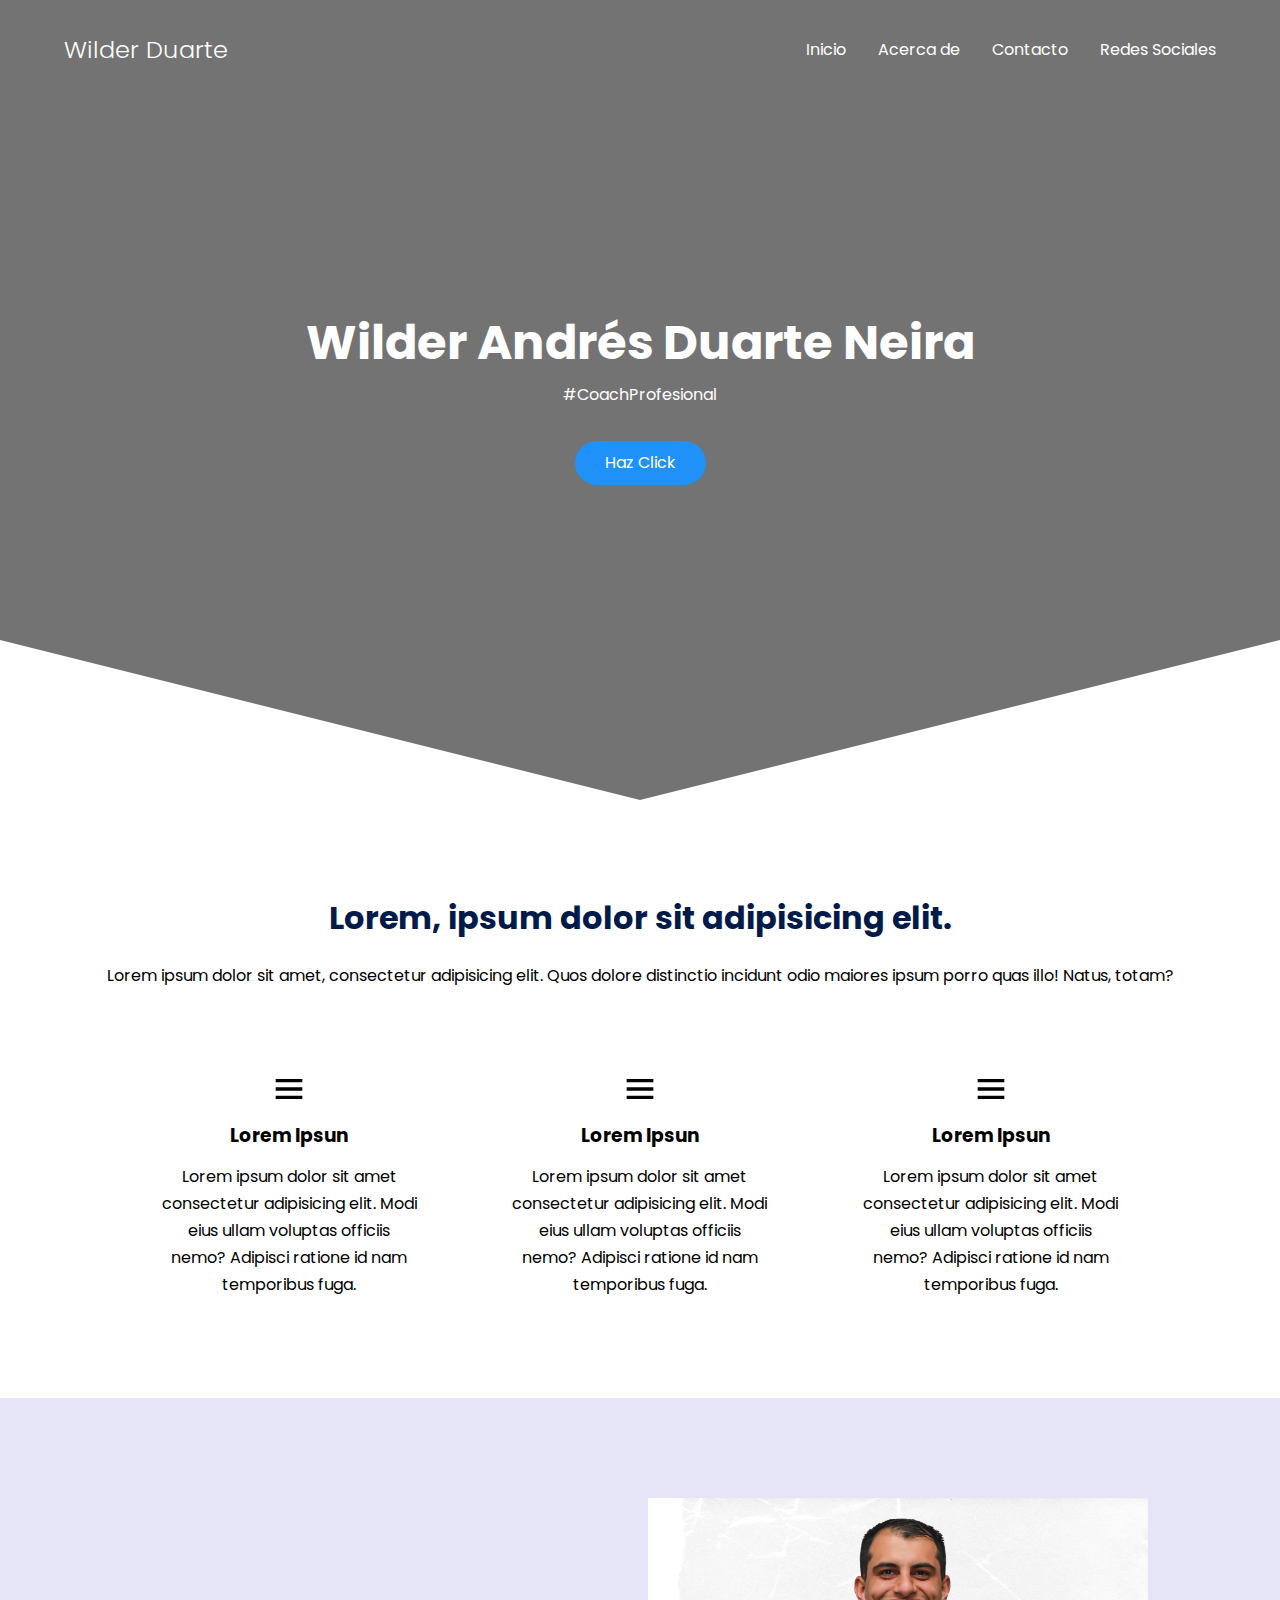
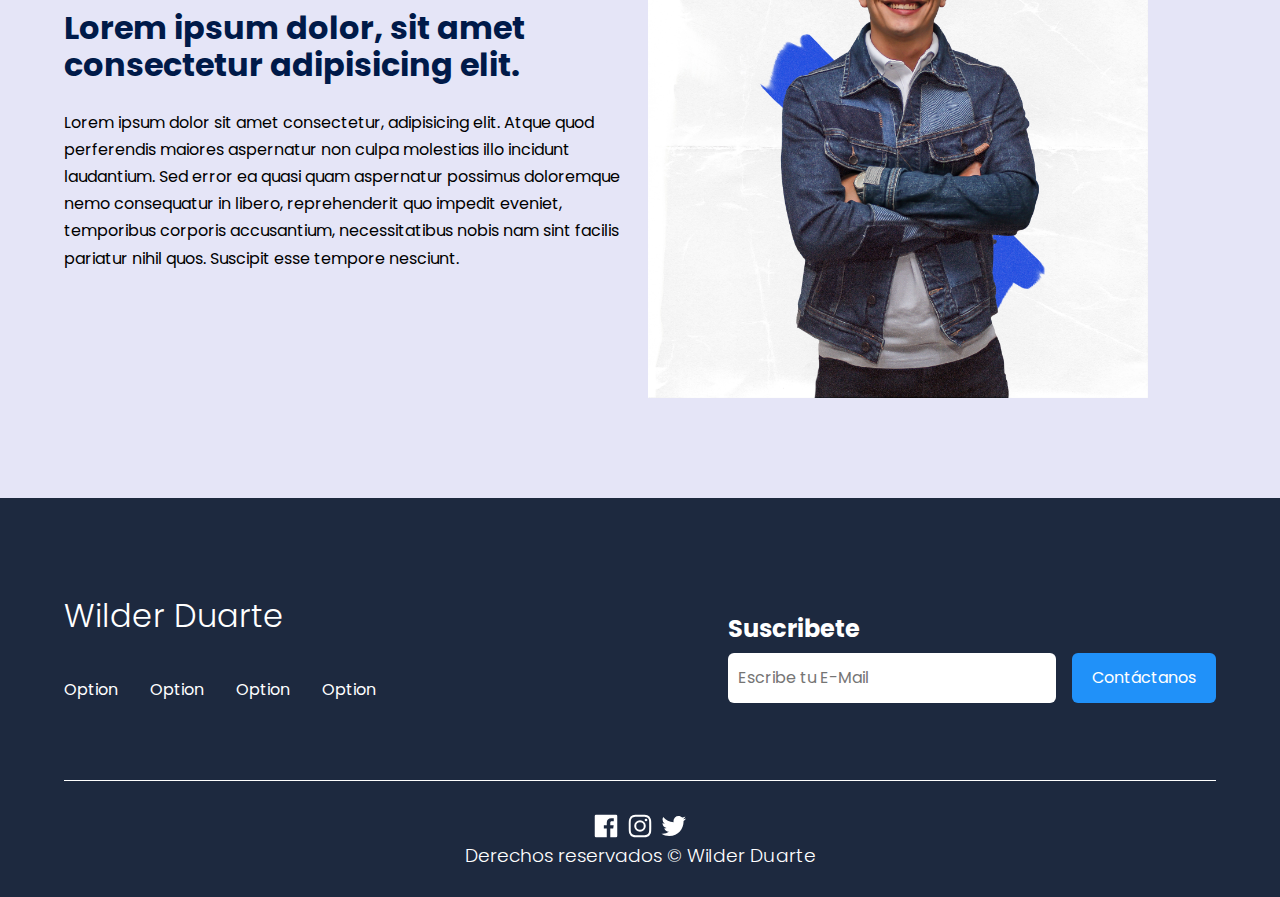
==== index.html @ 5aad7047 "cargando proyecto" ====
<!DOCTYPE html>
<html lang="en">
<head>
    <meta charset="UTF-8">
    <meta http-equiv="X-UA-Compatible" content="IE=edge">
    <meta name="viewport" content="width=device-width, initial-scale=1.0">
    <title>Wilder Duarte</title>
    <link rel="shortcut icon" href="icons/icon.png" type="image/x-icon">
    <link rel="stylesheet" href="css/normalize.css">
    <link rel="stylesheet" href="css/style.css">
</head>
<body>
    <!-- front page -->
    <header class="person">
        <nav class="nav container">
            <div class="nav_logo">
                <h2 class="nav_title">Wilder Duarte</h2>
            </div>
            <!-- ul.nav_link.nav_link_menu>(li.nav_items>a.nav_links{Texto})*4 -->
            <ul class="nav_link nav_link_menu">
                <li class="nav_items">
                    <a href="#" class="nav_links">Inicio</a>
                </li>
                <li class="nav_items">
                    <a href="#" class="nav_links">Acerca de</a>
                </li>
                <li class="nav_items">
                    <a href="#" class="nav_links">Contacto</a>
                </li>
                <li class="nav_items">
                    <a href="#" class="nav_links">Redes Sociales</a>
                </li>
                <img src="icons/exit.svg" alt="Icon Exit" class="nav_close">
            </ul>
            <div class="nav_menu">
                <img src="icons/menu.svg" alt="Icon Menu" class="nav_img">
            </div>
        </nav>
        <section class="person_container container">
            <h1 class="person_title">Wilder Andrés Duarte Neira</h1>
            <p class="person_paragraph">#CoachProfesional</p>
            <a href="#" class="btn">Haz Click</a>
        </section>
    </header>

    <!-- options -->
    <main>
        <section class="container about">
            <h2 class="subtitle">Lorem, ipsum dolor sit adipisicing elit.</h2>
            <p class="about_paragraph">Lorem ipsum dolor sit amet, consectetur adipisicing elit. Quos dolore distinctio incidunt odio maiores ipsum porro quas illo! Natus, totam?</p>

            <div class="about_main">
                <!-- (article.about_icons>img.about_icon+h3.about_title+p.about_paragraph)*3 -->
                <article class="about_icons">
                    <img src="icons/menu.svg" alt="Icon" class="about_icon">
                    <h3 class="about_title">Lorem Ipsun</h3>
                    <p class="about_paragraph">Lorem ipsum dolor sit amet consectetur adipisicing elit. Modi eius ullam voluptas officiis nemo? Adipisci ratione id nam temporibus fuga.</p>
                </article>
                <article class="about_icons">
                    <img src="icons/menu.svg" alt="Icon" class="about_icon">
                    <h3 class="about_title">Lorem Ipsun</h3>
                    <p class="about_paragraph">Lorem ipsum dolor sit amet consectetur adipisicing elit. Modi eius ullam voluptas officiis nemo? Adipisci ratione id nam temporibus fuga.</p>
                </article>
                <article class="about_icons">
                    <img src="icons/menu.svg" alt="Icon" class="about_icon">
                    <h3 class="about_title">Lorem Ipsun</h3>
                    <p class="about_paragraph">Lorem ipsum dolor sit amet consectetur adipisicing elit. Modi eius ullam voluptas officiis nemo? Adipisci ratione id nam temporibus fuga.</p>
                </article>
            </div>
        </section>
        
        <section class="options">
            <div class="options_container container">
                <div class="options_texts">
                    <h2 class="subtitle">Lorem ipsum dolor, sit amet consectetur adipisicing elit.</h2>
                    <p class="options_paragraph">Lorem ipsum dolor sit amet consectetur, adipisicing elit. Atque quod perferendis maiores aspernatur non culpa molestias illo incidunt laudantium. Sed error ea quasi quam aspernatur possimus doloremque nemo consequatur in libero, reprehenderit quo impedit eveniet, temporibus corporis accusantium, necessitatibus nobis nam sint facilis pariatur nihil quos. Suscipit esse tempore nesciunt.</p>
                </div>
                <figure class="options_picture">
                    <img src="images/Perfil.jpg" alt="Imagen Options" class="options_img">
                </figure>
            </div>
        </section>
    </main>

    <footer class="footer">
        <section class="footer_container container">
            <nav class="nav nav--footer">
                <h2 class="footer_title">Wilder Duarte</h2>
                <ul class="nav_link nav_link--footer">
                    <!-- (li.nav_items>a.nav_links{Option})*4 -->
                    <li class="nav_items">
                        <a href="#" class="nav_links">Option</a>
                    </li>
                    <li class="nav_items">
                        <a href="#" class="nav_links">Option</a>
                    </li>
                    <li class="nav_items">
                        <a href="#" class="nav_links">Option</a>
                    </li>
                    <li class="nav_items">
                        <a href="#" class="nav_links">Option</a>
                    </li>
                </ul>
            </nav>
            <form class="footer_form">
                <h2 class="footer_info">Suscribete</h2>
                <!-- .footer_inputs>input:email.footer_input+input:submit.footer_submit -->
                <div class="footer_inputs">
                    <input type="email" class="footer_input" placeholder="Escribe tu E-Mail">
                    <input type="submit" value="Contáctanos" class="footer_submit">
                </div>
            </form>
        </section>
        <section class="footer_copy container">
            <div class="footer_social">
                <a href="#" class="footer_icon"><img src="icons/facebook.svg" alt="Icon Facebook" class="footer_img"></a>
                <a href="#" class="footer_icon"><img src="icons/instagram.svg" alt="Icon Instagram" class="footer_img"></a>
                <a href="#" class="footer_icon"><img src="icons/twitter.svg" alt="Icon Twitter" class="footer_img"></a>
            </div>
            <h3 class="footer_copyright">Derechos reservados &copy; Wilder Duarte</h3>
        </section>
    </footer>

    <script src="js/slider.js"></script>
    <script src="js/questions.js"></script>
</body>
</html>
---- css/style.css ----
@import url('https://fonts.googleapis.com/css2?family=Poppins:wght@300;400;600;700&display=swap');

body{
    font-family: 'Poppins', sans-serif;
}

:root{
    --padding-container: 100px 0;
    --color-title: #001a49;
}

/* front page */

.container{
    width: 90%;
    max-width: 1200px;
    margin: 0 auto;
    overflow: hidden;
    padding: var(--padding-container);
}

.person{
    width: 100%;
    height: 100vh;
    min-height: 600px;
    max-height: 800px;
    position: relative;
    display: grid;
    grid-template-rows: 100px 1fr;
    color: #fff;
}

.person::before{
    content: "";
    position: absolute;
    top: 0;
    left: 0;
    width: 100%;
    height: 100%;
    background-image: linear-gradient(180deg, #0000008c 0%, #0000008c 100%), url('../images/wilderduarte_frontpage.jpg');
    background-size: cover;
    clip-path: polygon(100% 0, 100% 80%, 50% 100%, 0 80%, 0 0);
    z-index: -1;
}

/* nav */
.nav{
    --padding-container: 0;
    height: 100%;
    display: flex;
    align-items: center;
}

.nav_title{
    font-weight: 300;
}

.nav_link{
    margin-left: auto;
    padding: 0;
    display: grid;
    grid-auto-flow: column;
    grid-auto-columns: max-content;
    gap: 2em;
}

.nav_items{
    list-style: none;
}

.nav_links{
    color: #fff;
    text-decoration: none;
}

.nav_menu{
    margin-left: auto;
    cursor: pointer;
    display: none;
}

.nav_img{
    display: block;
    width: 30px;
}

.nav_close{
    display: var(--show, none);
}

/* person container */

.person_container{
    max-width: 800px;
    --padding-container: 0;
    display: grid;
    grid-auto-rows: max-content;
    align-content: center;
    gap: 1em;
    padding-bottom: 100px;
    text-align: center;
}

.person_title{
    font-size: 3rem;
}

.person_paragraph{
    margin-bottom: 20px;
}

.btn{
    display: inline-block;
    background-color: #2091f9;
    justify-self: center;
    color: #fff;
    text-decoration: none;
    padding: 13px 30px;
    border-radius: 32px;
}

/* about */

.about{
    text-align: center;
}

.subtitle{
    color: var(--color-title);
    font-size: 2rem;
    margin-bottom: 25px;
}

.about_paragraph{
    line-height: 1.7;
}

.about_main{
    padding-top: 80px;
    display: grid;
    width: 90%;
    margin: 0 auto;
    gap: 1em;
    overflow: hidden;
    grid-template-columns: repeat(auto-fit, minmax(260px, auto));
}

.about_icons{
    display: grid;
    gap: 1em;
    justify-items: center;
    width: 260px;
    overflow: hidden;
    margin: 0 auto;
}

.about_icon{
    width: 40px;
}

/* options */

.options{
    background-color: #e5e5f7;
    background-image: linear-gradient(#444cf7 0.5px, transparente 0.5px), radial-gradient(#444cf7 0.5px, #e5e5f7 0.5px);
    background-size: cover;
    background-position: 0 0, 10px 10px;
    overflow: hidden;
}

.options_container{
    display: grid;
    grid-template-columns: 1fr 1fr;
    gap: 1em;
    align-items: center;
}

.options_picture{
    max-width: 500px;
}

.options_paragraph{
    line-height: 1.7;
    margin-bottom: 15px;
}

.options_img{
    width: 100%;
    display: block;
}

/* footer */

.footer {
    background-color: #1d293f;
}

.footer_title{
    font-weight: 300;
    font-size: 2rem;
    margin-bottom: 30px;
}

.footer_title, .footer_info{
    color: #fff;
}

.footer_container{
    display: flex;
    justify-content: space-between;
    align-items: center;
    border-bottom: 1px solid #fff;
    padding-bottom: 60px;
}

.nav--footer{
    padding-bottom: 20px;
    display: grid;
    gap: 1em;
    grid-auto-flow: row;
    height: 100%;
}

.nav_link--footer{
    display: flex;
    margin: 0;
    margin-right: 20px;
    flex-wrap: wrap;    
}

.footer_inputs{
    margin-top: 10px;
    display: flex;
    overflow: hidden;
}

.footer_input{
    background-color: #fff;
    height: 50px;
    display: block;
    padding-left: 10px;
    border-radius: 6px;
    font-size: 1rem;
    outline: none;
    border: none;
    margin-right: 16px;
}

.footer_submit{
    margin-left: auto;
    display: inline-block;
    height: 50px;
    padding: 0 20px;
    background-color: #2091f9;
    border: none;
    font-size: 1rem;
    color: #fff;
    border-radius: 6px;
    cursor: pointer;
}

.footer_copy{
    --padding-container: 30px 0;
    text-align: center;
    color: #fff;
}

.footer_copyright{
    font-weight: 300;
}

.footer_icons{
    margin-bottom: 10px;
}

.footer_img{
    width: 30px;
}
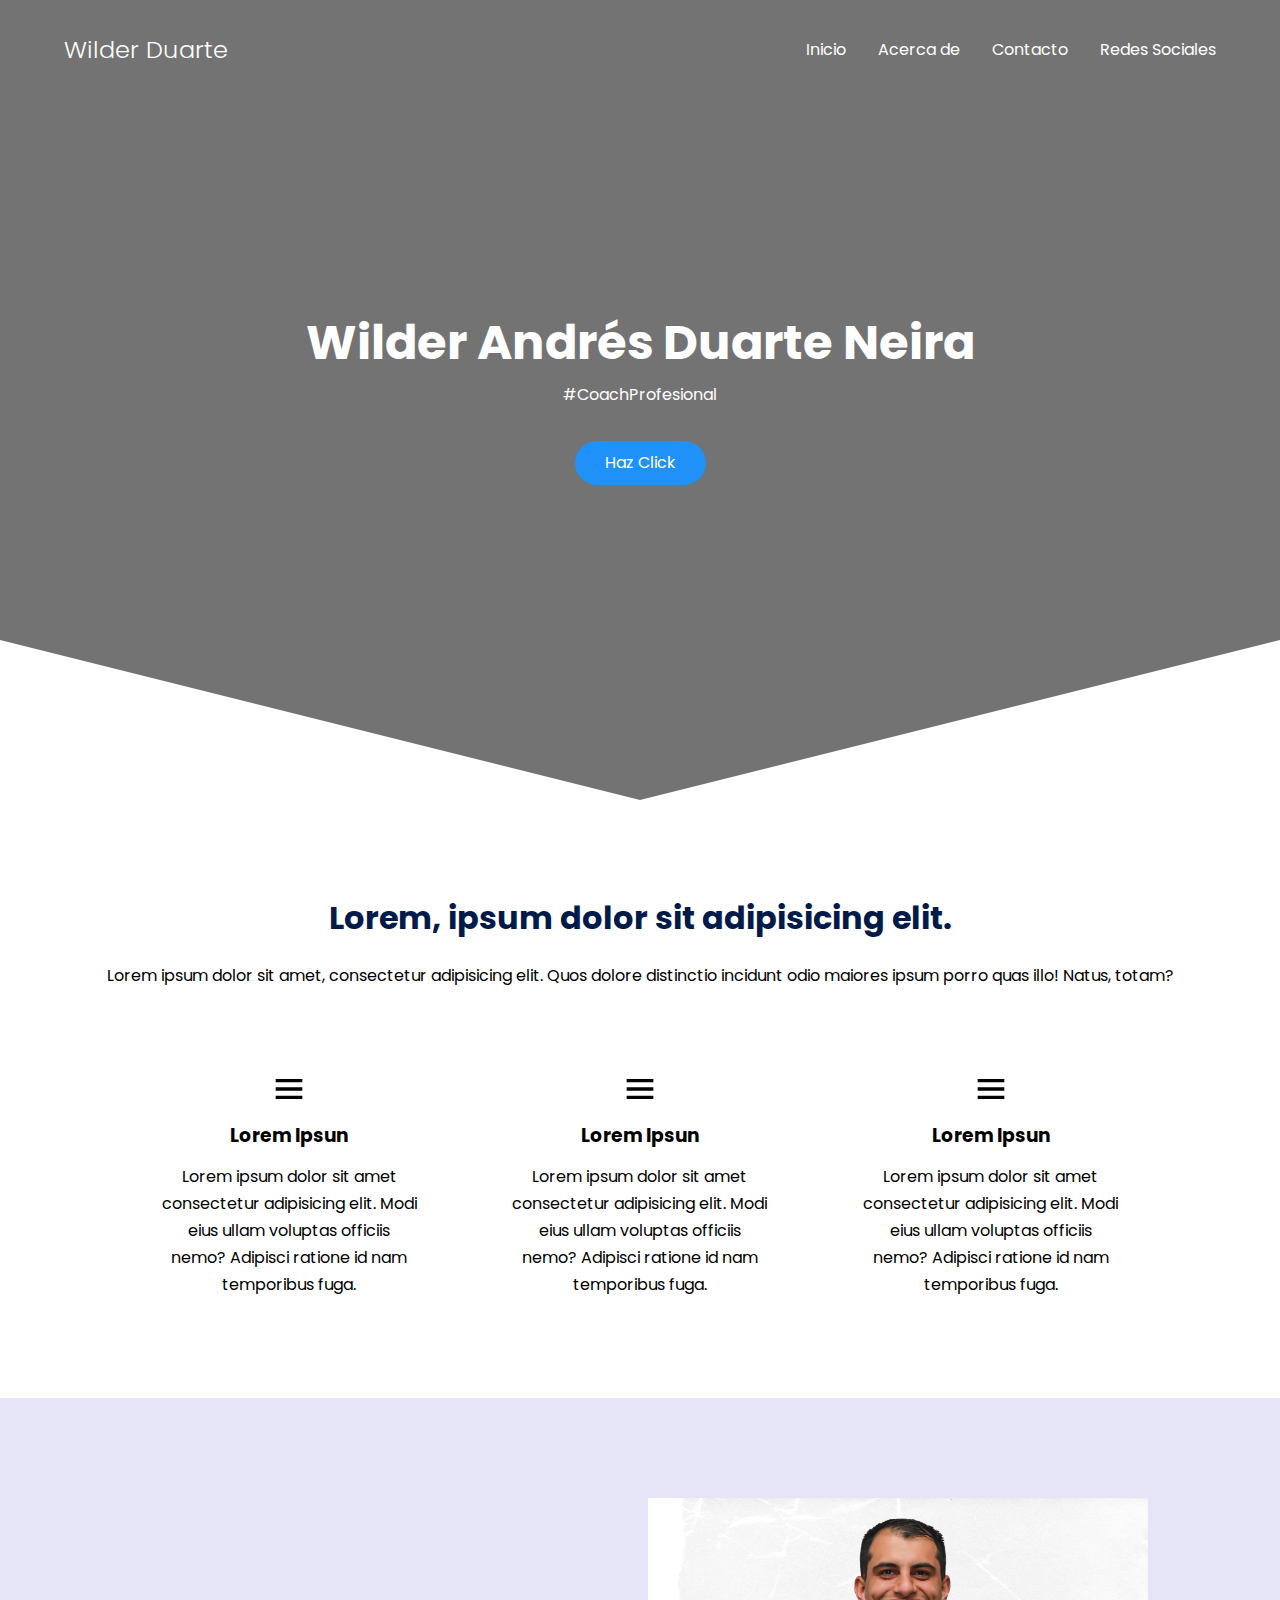
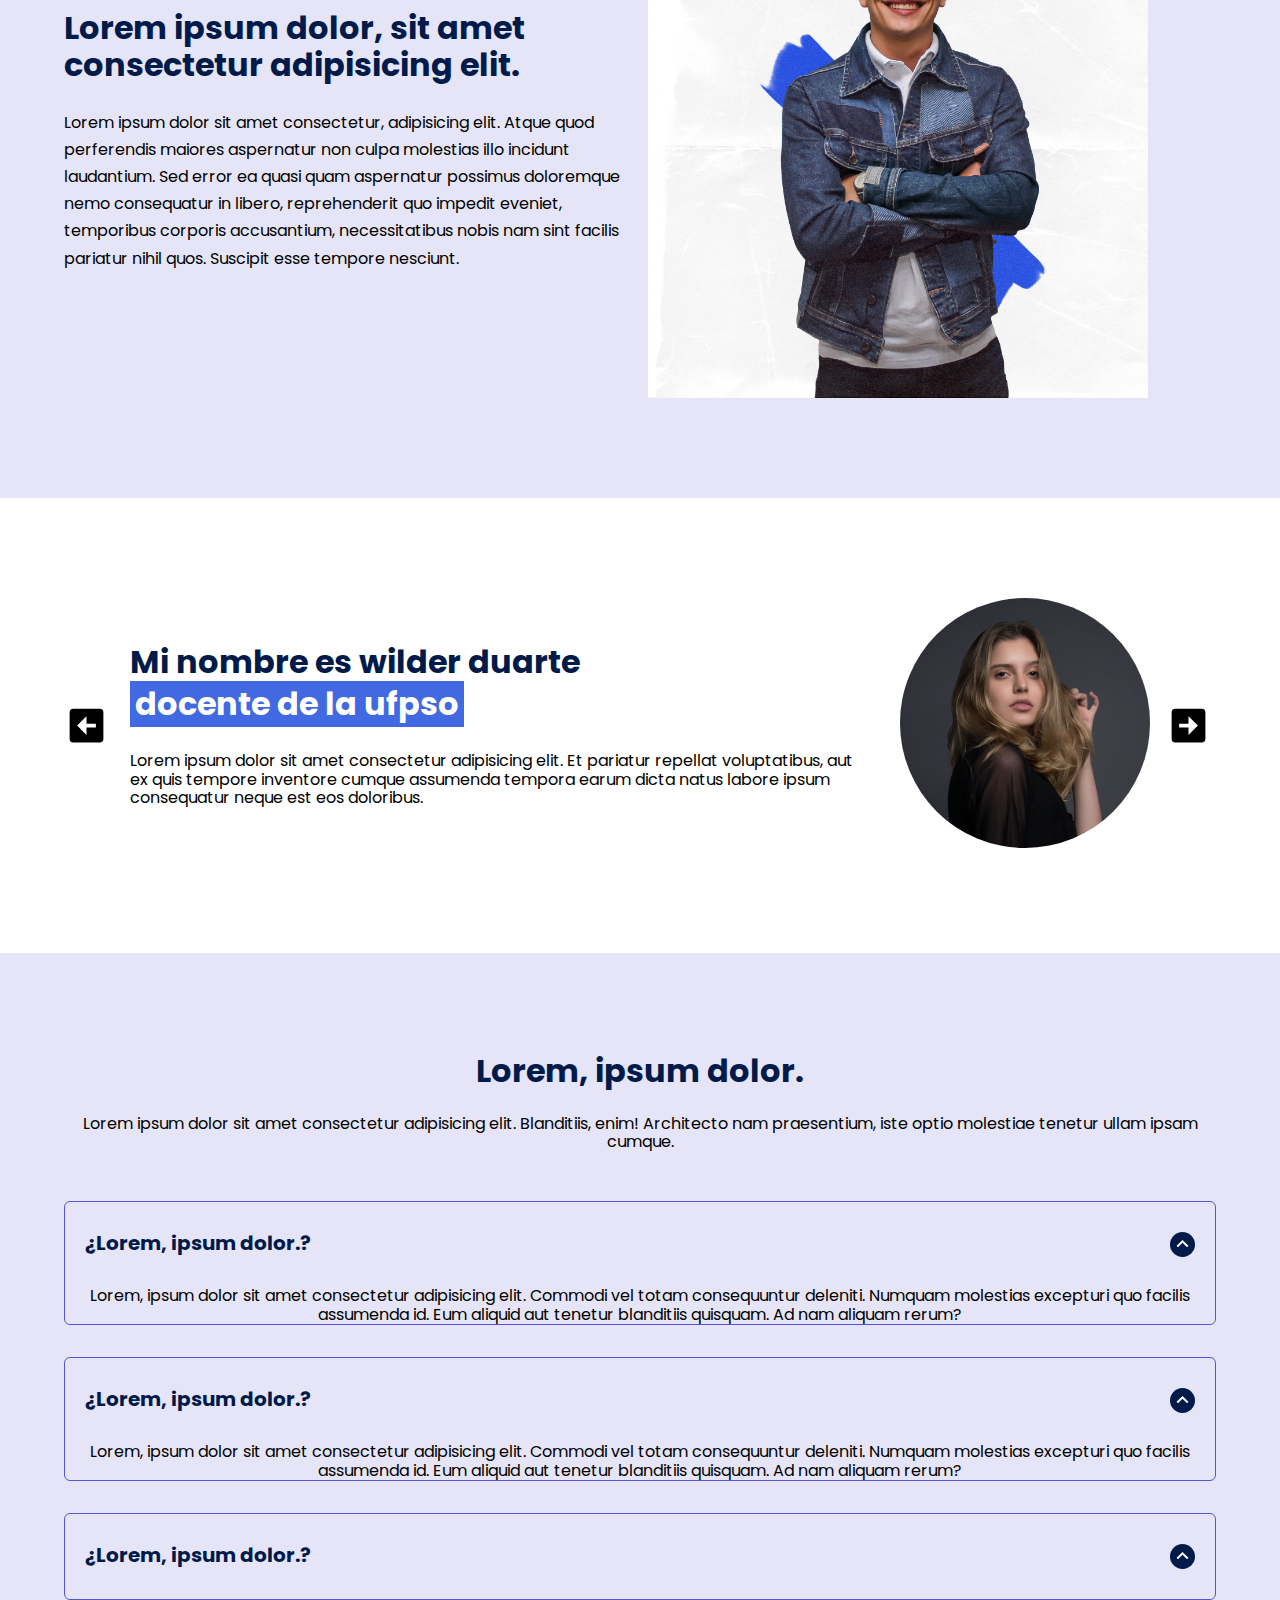
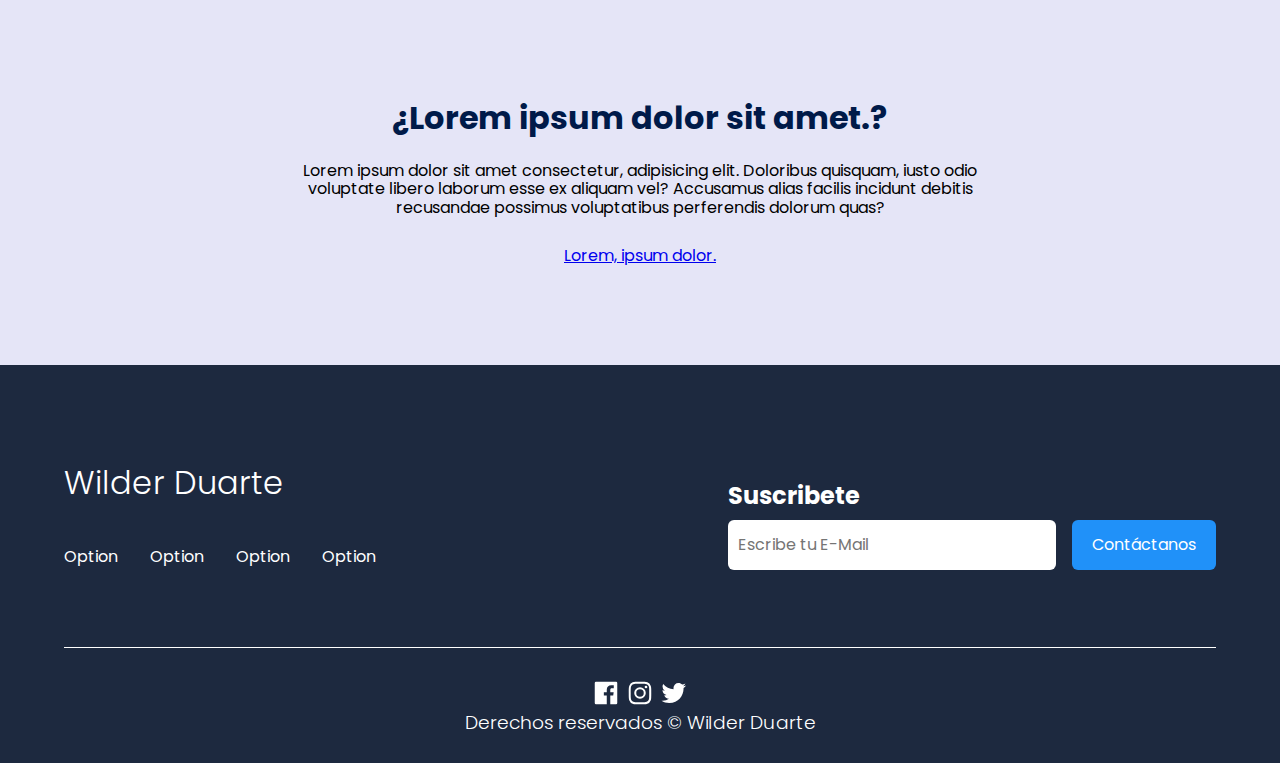
==== commit 91e683f8: "cargando poyecto" ====
--- a/index.html
+++ b/index.html
@@ -80,8 +80,122 @@
                 </figure>
             </div>
         </section>
+
+        <!-- slider -->
+      
+        <section class="testimony">
+            <div class="testimony_container container">
+                <img src="icons/leftarrow.svg" alt="" class="testimony_arrow" id="before">
+    
+                <section class= "testimony_body testimony_body--show" data-id="1">
+                    <div class="testimony_texts">
+                        <h2 class="subtitle">Mi nombre es wilder duarte
+                            <span class="testimony_course">docente de la ufpso</span>
+                    </h2>
+                        <p class="testimony_review">Lorem ipsum dolor sit amet consectetur adipisicing elit. Et pariatur repellat voluptatibus, aut ex quis tempore inventore cumque assumenda tempora earum dicta natus labore ipsum consequatur neque est eos doloribus.</p>
+                    </div>
+                    <figure class="testimony_picture">
+                        <img src="images/face1.jpg" alt="Foto usuario" class="testimony_img">
+                    </figure>
+                </section>
+    
+                <section class= "testimony_body" data-id="2">
+                    <div class="testimony_texts">
+                        <h2 class="subtitle">Mi nombre es wilder duarte
+                            <span class="testimony_course">docente de la ufpso</span>
+                    </h2>
+                        <p class="testimony_review">Lorem ipsum dolor sit amet consectetur adipisicing elit. Et pariatur repellat voluptatibus, aut ex quis tempore inventore cumque assumenda tempora earum dicta natus labore ipsum consequatur neque est eos doloribus.</p>
+                    </div>
+                    <figure class="testimony_picture">
+                        <img src="images/face2.jpg" alt="Foto usuario" class="testimony_img">
+                    </figure>
+                </section>
+    
+                <section class= "testimony_body" data-id="3">
+                    <div class="testimony_texts">
+                        <h2 class="subtitle">Mi nombre es wilder duarte
+                            <span class="testimony_course">docente de la ufpso</span>
+                    </h2>
+                        <p class="testimony_review">Lorem ipsum dolor sit amet consectetur adipisicing elit. Et pariatur repellat voluptatibus, aut ex quis tempore inventore cumque assumenda tempora earum dicta natus labore ipsum consequatur neque est eos doloribus.</p>
+                    </div>
+                    <figure class="testimony_picture">
+                        <img src="images/face3.jpg" alt="Foto usuario" class="testimony_img">
+                    </figure>
+                </section>
+    
+                <section class= "testimony_body" data-id="4">
+                    <div class="testimony_texts">
+                        <h2 class="subtitle">Mi nombre es wilder duarte
+                            <span class="testimony_course">docente de la ufpso</span>
+                    </h2>
+                        <p class="testimony_review">Lorem ipsum dolor sit amet consectetur adipisicing elit. Et pariatur repellat voluptatibus, aut ex quis tempore inventore cumque assumenda tempora earum dicta natus labore ipsum consequatur neque est eos doloribus.</p>
+                    </div>
+                    <figure class="testimony_picture">
+                        <img src="images/face4.jpg" alt="Foto usuario" class="testimony_img">
+                    </figure>
+                </section>
+                <img src="icons/rightarrow.svg" alt="" class="testimony_arrow" id="next">
+            </div>
+        </section>
+        <!-- question -->
+        <section class="questions">
+            <div class="container">
+                <h2 class="subtitle">Lorem, ipsum dolor.</h2>
+                <p class="question_paragraph">Lorem ipsum dolor sit amet consectetur adipisicing elit. Blanditiis, enim! Architecto nam praesentium, iste optio molestiae tenetur ullam ipsam cumque.</p>
+
+                <section class="questions_container">
+                    <article class="questions_padding">
+                        <div class="questions_answer">
+                            <h3 class="questions_title">¿Lorem, ipsum dolor.?
+                                <span class="questions_arrow">
+                                    <img src="icons/arrow.svg" alt="" class="questions_img">
+                                </span>
+
+                            </h3>
+                            <p class="uqestions_show">
+                                Lorem, ipsum dolor sit amet consectetur adipisicing elit. Commodi vel totam consequuntur deleniti. Numquam molestias excepturi quo facilis assumenda id. Eum aliquid aut tenetur blanditiis quisquam. Ad nam aliquam rerum?
+                            </p>
+                        </div>
+                    </article>
+                    <article class="questions_padding">
+                        <div class="questions_answer">
+                            <h3 class="questions_title">¿Lorem, ipsum dolor.?
+                                <span class="questions_arrow">
+                                    <img src="icons/arrow.svg" alt="" class="questions_img">
+                                </span>
+
+                            </h3>
+                            <p class="uqestions_show">
+                                Lorem, ipsum dolor sit amet consectetur adipisicing elit. Commodi vel totam consequuntur deleniti. Numquam molestias excepturi quo facilis assumenda id. Eum aliquid aut tenetur blanditiis quisquam. Ad nam aliquam rerum?
+                            </p>
+                        </div>
+                    </article>
+                    <article class="questions_padding">
+                        <div class="questions_answer">
+                            <h3 class="questions_title">¿Lorem, ipsum dolor.?
+                                <span class="questions_arrow">
+                                    <img src="icons/arrow.svg" alt="" class="questions_img">
+                                </span>
+
+                            </h3>
+                            <p class="questions_show">
+                                Lorem, ipsum dolor sit amet consectetur adipisicing elit. Commodi vel totam consequuntur deleniti. Numquam molestias excepturi quo facilis assumenda id. Eum aliquid aut tenetur blanditiis quisquam. Ad nam aliquam rerum?
+                            </p>
+                        </div>
+                    </article>
+                   
+                </section>
+                <section class="questions_offer">
+                    <h2 class="subtitle">¿Lorem ipsum dolor sit amet.?</h2>
+                    <p class="questions_copy">
+                        Lorem ipsum dolor sit amet consectetur, adipisicing elit. Doloribus quisquam, iusto odio voluptate libero laborum esse ex aliquam vel? Accusamus alias facilis incidunt debitis recusandae possimus voluptatibus perferendis dolorum quas?
+                    </p>
+                    <a href="#" class="cta">Lorem, ipsum dolor.</a>
+                </section>
+            </div>
+        </section>
     </main>
-
+     
     <footer class="footer">
         <section class="footer_container container">
             <nav class="nav nav--footer">
--- a/css/style.css
+++ b/css/style.css
@@ -189,6 +189,121 @@
     display: block;
 }
 
+/* slider */
+
+.testimony{
+    background-color: white;
+
+}
+.testimony_container{
+    display: grid;
+    grid-template-columns: 50px 1fr 50px;
+    gap: 1em;
+    align-items: center;
+}
+
+.testimony_body{
+    display: grid;
+    grid-template-columns: 1fr max-content;
+    justify-content: space-between;
+    align-items: center;
+    gap: 2em;
+    grid-column: 2/3;
+    grid-row: 1/2;
+    opacity: 0;
+    pointer-events: none;
+}
+.testimony_body--show{
+    pointer-events: unset;
+    opacity: 1;
+    transition: opacity 1.5s ease-in-out;
+}
+
+.testimony_img{
+    width: 250px;
+    height: 250px;
+    border-radius: 50%;
+    object-fit: cover;
+    object-position: 50% 30%;
+}
+
+.testimony_text{
+    max-width: 700px;
+}
+
+.testimony_course{
+    background-color: royalblue;
+    color: #fff;
+    display: inline-block;
+    padding: 5px;
+}
+.testimony_arrow{
+    width: 90%;
+    cursor: pointer;
+}
+
+/*questions*/
+.questions{
+    text-align: center;
+    background-color: #e5e5f7;
+}
+.questions_container{
+    display: grid;
+    gap: 2em;
+    padding-top: 50px;
+    padding-bottom: 100px;
+}
+.questions_padding{
+    padding: 0;
+    transition: padding .3s;
+    border: 1px solid #5454d4;
+    border-radius: 6px;
+}
+.questions_padding--add{
+    padding-bottom: 30px;
+}
+.questions_answer{
+    padding: 0 20px 0;
+    overflow: hidden;
+}
+.questions_title{
+    text-align: left;
+    display: flex;
+    font-size: 20px;
+    padding: 30px 0 30px;
+    cursor: pointer;
+    color: var(--color-title);
+    justify-content: space-between;
+
+} 
+.questions_arrow{
+    border-radius: 50%;
+    background-color: var(--color-title);
+    width: 25px;
+    height: 25px;
+    display: flex;
+    justify-content: center;
+    justify-items: center;
+    justify-self: flex-end;
+    margin-left: 10px;
+    transition: transform .3s;
+}   
+.questions_arrow--rotate{
+    transform: rotate(180deg);
+}
+.questions_show{
+    text-align: left;
+    height: 0;
+    transition: height .3s;
+}
+.questions_img{
+    display: block;
+}
+.questions_copy{
+    width: 60%;
+    margin: 0 auto;
+    margin-bottom: 30px;
+}
 /* footer */
 
 .footer {
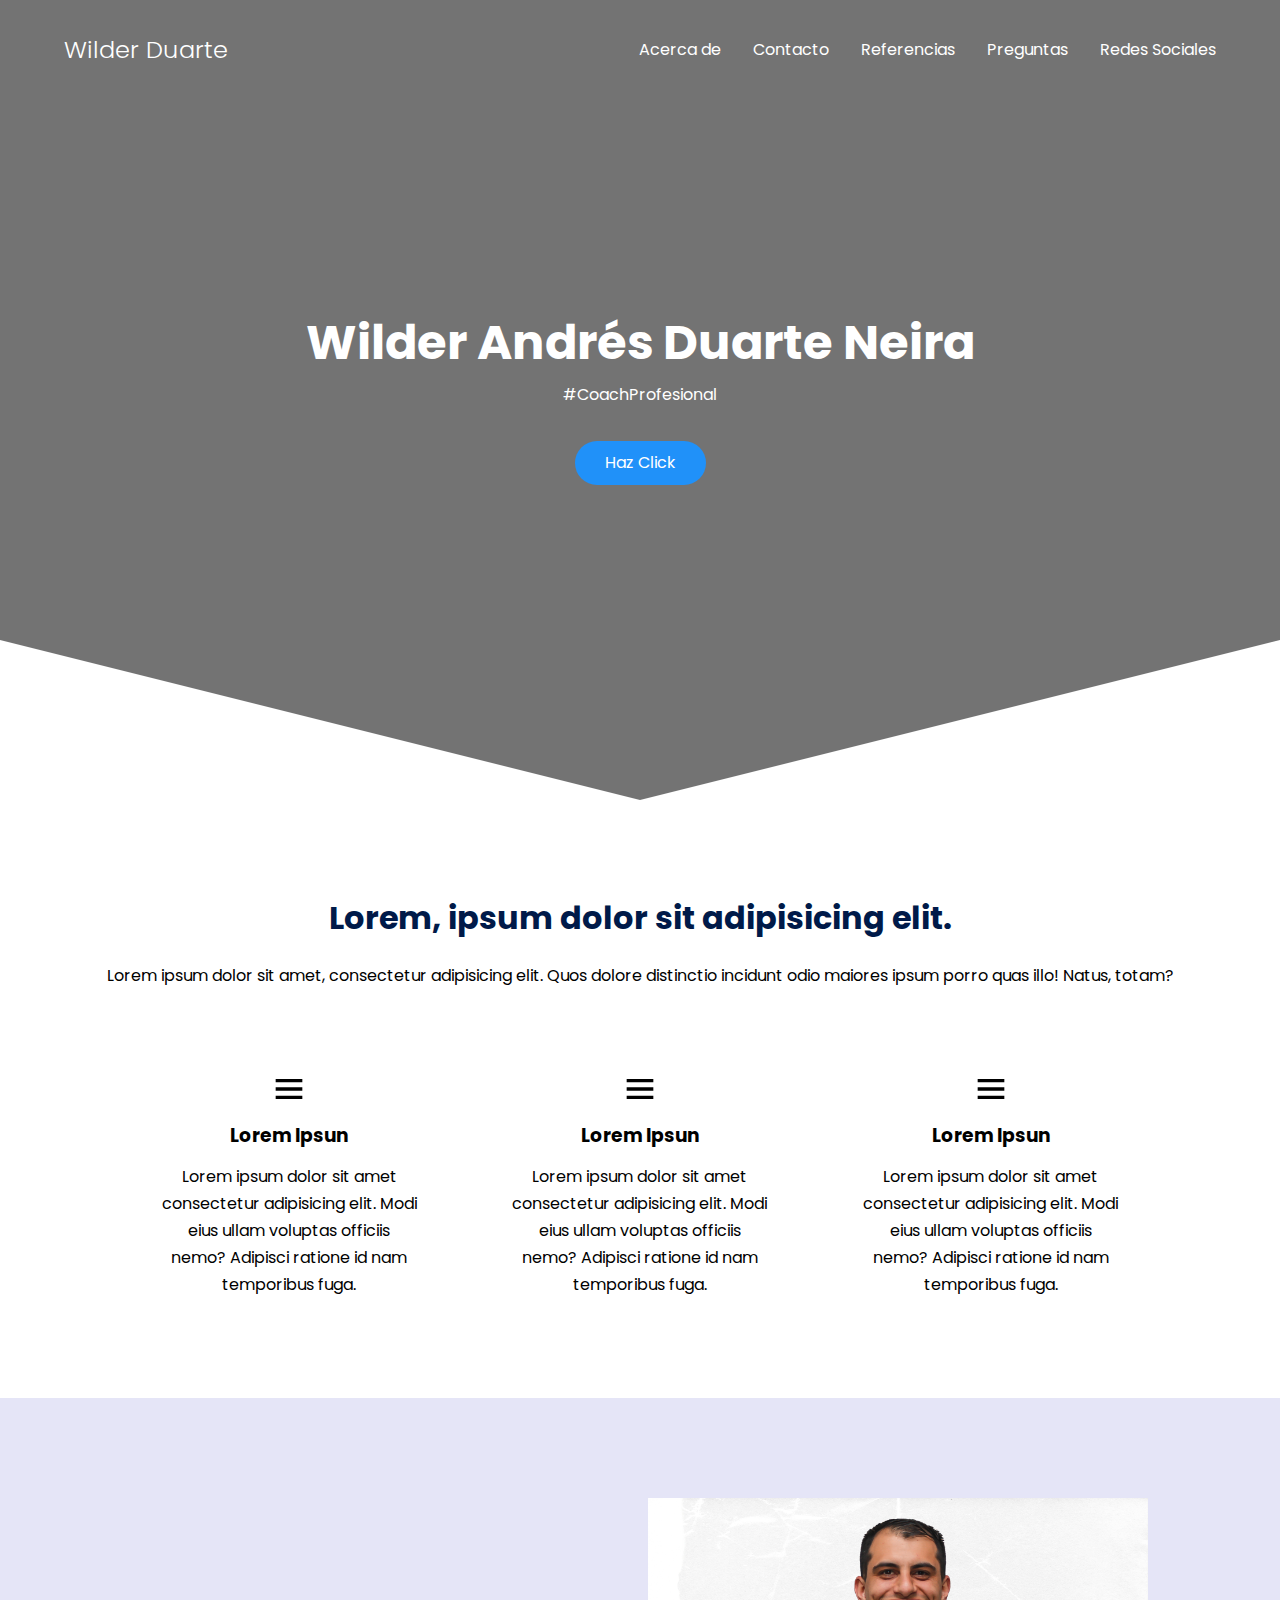
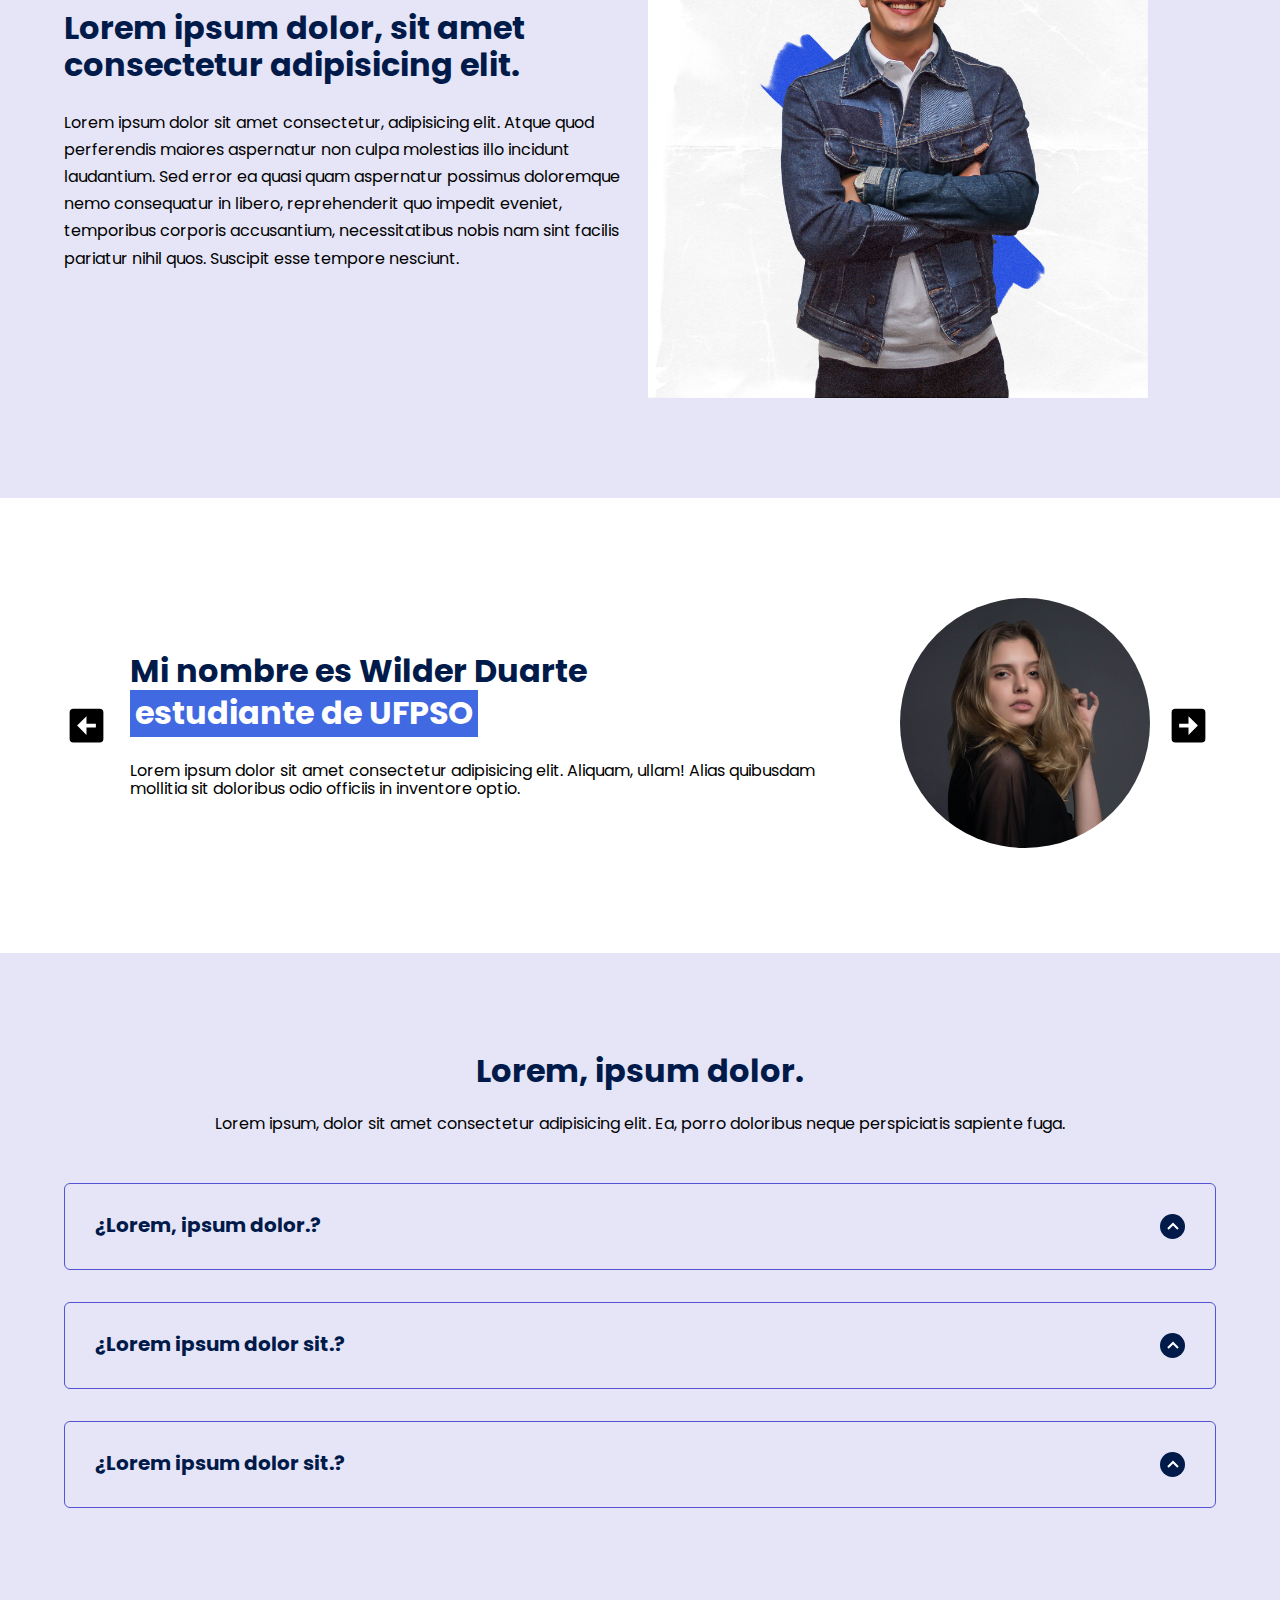
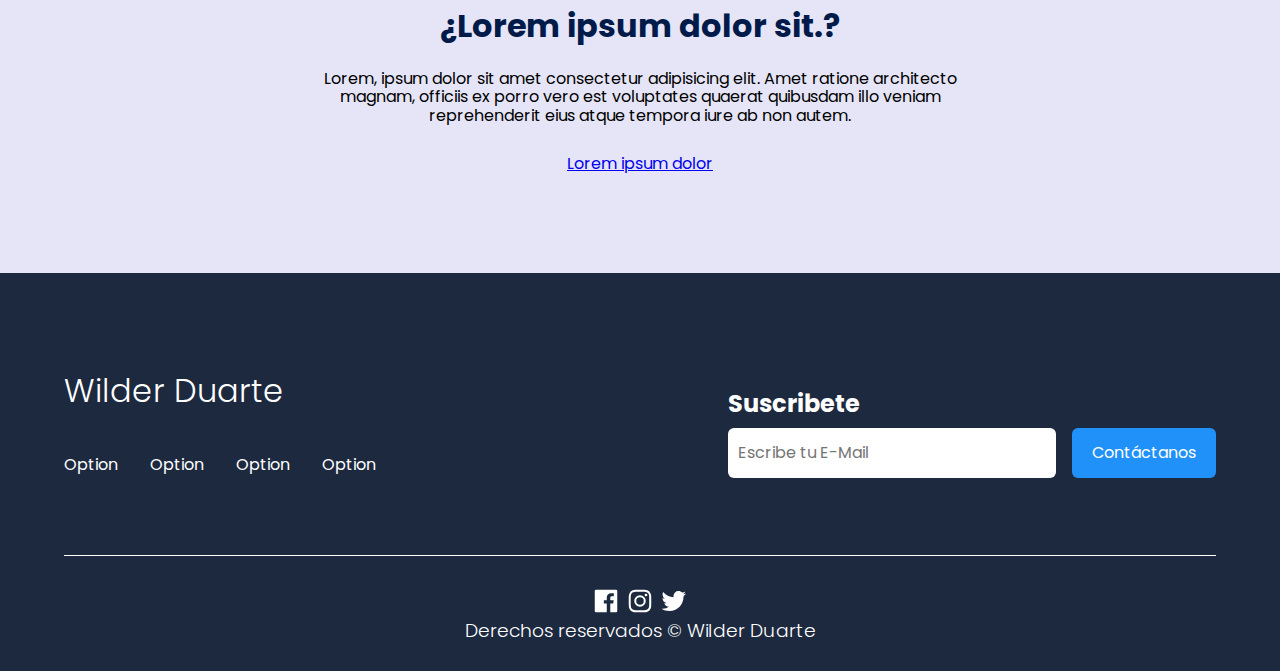
==== commit a2563fe6: "cargando cambios" ====
--- a/index.html
+++ b/index.html
@@ -18,17 +18,23 @@
             </div>
             <!-- ul.nav_link.nav_link_menu>(li.nav_items>a.nav_links{Texto})*4 -->
             <ul class="nav_link nav_link_menu">
-                <li class="nav_items">
+                <!-- <li class="nav_items">
                     <a href="#" class="nav_links">Inicio</a>
-                </li>
-                <li class="nav_items">
-                    <a href="#" class="nav_links">Acerca de</a>
-                </li>
-                <li class="nav_items">
-                    <a href="#" class="nav_links">Contacto</a>
-                </li>
-                <li class="nav_items">
-                    <a href="#" class="nav_links">Redes Sociales</a>
+                </li> -->
+                <li class="nav_items">
+                    <a href="#about" class="nav_links">Acerca de</a>
+                </li>
+                <li class="nav_items">
+                    <a href="#contact" class="nav_links">Contacto</a>
+                </li>
+                <li class="nav_items">
+                    <a href="#references" class="nav_links">Referencias</a>
+                </li>
+                <li class="nav_items">
+                    <a href="#questions" class="nav_links">Preguntas</a>
+                </li>
+                <li class="nav_items">
+                    <a href="#social_media" class="nav_links">Redes Sociales</a>
                 </li>
                 <img src="icons/exit.svg" alt="Icon Exit" class="nav_close">
             </ul>
@@ -45,7 +51,7 @@
 
     <!-- options -->
     <main>
-        <section class="container about">
+        <section class="container about" id="about">
             <h2 class="subtitle">Lorem, ipsum dolor sit adipisicing elit.</h2>
             <p class="about_paragraph">Lorem ipsum dolor sit amet, consectetur adipisicing elit. Quos dolore distinctio incidunt odio maiores ipsum porro quas illo! Natus, totam?</p>
 
@@ -69,7 +75,7 @@
             </div>
         </section>
         
-        <section class="options">
+        <section class="options" id="contact">
             <div class="options_container container">
                 <div class="options_texts">
                     <h2 class="subtitle">Lorem ipsum dolor, sit amet consectetur adipisicing elit.</h2>
@@ -81,122 +87,135 @@
             </div>
         </section>
 
-        <!-- slider -->
-      
-        <section class="testimony">
+        <section class="testimony" id="references">
             <div class="testimony_container container">
-                <img src="icons/leftarrow.svg" alt="" class="testimony_arrow" id="before">
-    
-                <section class= "testimony_body testimony_body--show" data-id="1">
-                    <div class="testimony_texts">
-                        <h2 class="subtitle">Mi nombre es wilder duarte
-                            <span class="testimony_course">docente de la ufpso</span>
-                    </h2>
-                        <p class="testimony_review">Lorem ipsum dolor sit amet consectetur adipisicing elit. Et pariatur repellat voluptatibus, aut ex quis tempore inventore cumque assumenda tempora earum dicta natus labore ipsum consequatur neque est eos doloribus.</p>
-                    </div>
-                    <figure class="testimony_picture">
-                        <img src="images/face1.jpg" alt="Foto usuario" class="testimony_img">
-                    </figure>
-                </section>
-    
-                <section class= "testimony_body" data-id="2">
-                    <div class="testimony_texts">
-                        <h2 class="subtitle">Mi nombre es wilder duarte
-                            <span class="testimony_course">docente de la ufpso</span>
-                    </h2>
-                        <p class="testimony_review">Lorem ipsum dolor sit amet consectetur adipisicing elit. Et pariatur repellat voluptatibus, aut ex quis tempore inventore cumque assumenda tempora earum dicta natus labore ipsum consequatur neque est eos doloribus.</p>
-                    </div>
-                    <figure class="testimony_picture">
-                        <img src="images/face2.jpg" alt="Foto usuario" class="testimony_img">
-                    </figure>
-                </section>
-    
-                <section class= "testimony_body" data-id="3">
-                    <div class="testimony_texts">
-                        <h2 class="subtitle">Mi nombre es wilder duarte
-                            <span class="testimony_course">docente de la ufpso</span>
-                    </h2>
-                        <p class="testimony_review">Lorem ipsum dolor sit amet consectetur adipisicing elit. Et pariatur repellat voluptatibus, aut ex quis tempore inventore cumque assumenda tempora earum dicta natus labore ipsum consequatur neque est eos doloribus.</p>
-                    </div>
-                    <figure class="testimony_picture">
-                        <img src="images/face3.jpg" alt="Foto usuario" class="testimony_img">
-                    </figure>
-                </section>
-    
-                <section class= "testimony_body" data-id="4">
-                    <div class="testimony_texts">
-                        <h2 class="subtitle">Mi nombre es wilder duarte
-                            <span class="testimony_course">docente de la ufpso</span>
-                    </h2>
-                        <p class="testimony_review">Lorem ipsum dolor sit amet consectetur adipisicing elit. Et pariatur repellat voluptatibus, aut ex quis tempore inventore cumque assumenda tempora earum dicta natus labore ipsum consequatur neque est eos doloribus.</p>
-                    </div>
-                    <figure class="testimony_picture">
-                        <img src="images/face4.jpg" alt="Foto usuario" class="testimony_img">
-                    </figure>
-                </section>
-                <img src="icons/rightarrow.svg" alt="" class="testimony_arrow" id="next">
-            </div>
-        </section>
-        <!-- question -->
-        <section class="questions">
+                
+                <img src="icons/leftarrow.svg" alt="Icon Flecha" class="testimony_arrow" id="before">                
+                
+                <section class="testimony_body testimony_body--show" data-id="1">
+                    <div class="testimony_texts">
+                        <h2 class="subtitle">Mi nombre es Wilder Duarte
+                            <span class="testimony_course">estudiante de UFPSO</span>
+                        </h2>
+                        <p class="testimony__review">Lorem ipsum dolor sit amet consectetur adipisicing elit. Aliquam, ullam! Alias quibusdam mollitia sit doloribus odio officiis in inventore optio.</p>
+                    </div>
+                    <figure class="testimony_picture">
+                        <img src="images/face1.jpg" alt="Foto Persona" class="testimony_img">
+                    </figure>
+                </section>
+                
+                <section class="testimony_body" data-id="2">
+                    <div class="testimony_texts">
+                        <h2 class="subtitle">Mi nombre es Wilder Duarte
+                            <span class="testimony_course">estudiante de UFPSO</span>
+                        </h2>
+                        <p>Lorem ipsum dolor sit amet consectetur adipisicing elit. Aliquam, ullam! Alias quibusdam mollitia sit doloribus odio officiis in inventore optio.</p>
+                    </div>
+                    <figure class="testimony_picture">
+                        <img src="images/face2.jpg" alt="Foto Persona" class="testimony_img">
+                    </figure>
+                </section>
+
+                <section class="testimony_body" data-id="3">
+                    <div class="testimony_texts">
+                        <h2 class="subtitle">Mi nombre es Wilder Duarte
+                            <span class="testimony_course">estudiante de UFPSO</span>
+                        </h2>
+                        <p>Lorem ipsum dolor sit amet consectetur adipisicing elit. Aliquam, ullam! Alias quibusdam mollitia sit doloribus odio officiis in inventore optio.</p>
+                    </div>
+                    <figure class="testimony_picture">
+                        <img src="images/face3.jpg" alt="Foto Persona" class="testimony_img">
+                    </figure>
+                </section>
+
+                <section class="testimony_body" data-id="4">
+                    <div class="testimony_texts">
+                        <h2 class="subtitle">Mi nombre es Wilder Duarte
+                            <span class="testimony_course">estudiante de UFPSO</span>
+                        </h2>
+                        <p>Lorem ipsum dolor sit amet consectetur adipisicing elit. Aliquam, ullam! Alias quibusdam mollitia sit doloribus odio officiis in inventore optio.</p>
+                    </div>
+                    <figure class="testimony_picture">
+                        <img src="images/face4.jpg" alt="Foto Persona" class="testimony_img">
+                    </figure>
+                </section>
+
+                <img src="icons/rightarrow.svg" alt="Icon Flecha" class="testimony_arrow" id="next">                
+
+            </div>
+        </section>
+
+        <section class="questions" id="questions">
             <div class="container">
                 <h2 class="subtitle">Lorem, ipsum dolor.</h2>
-                <p class="question_paragraph">Lorem ipsum dolor sit amet consectetur adipisicing elit. Blanditiis, enim! Architecto nam praesentium, iste optio molestiae tenetur ullam ipsam cumque.</p>
+                <p class="questions_paragraph">Lorem ipsum, dolor sit amet consectetur adipisicing elit. Ea, porro
+                    doloribus neque perspiciatis sapiente fuga.</p>
 
                 <section class="questions_container">
                     <article class="questions_padding">
                         <div class="questions_answer">
                             <h3 class="questions_title">¿Lorem, ipsum dolor.?
                                 <span class="questions_arrow">
-                                    <img src="icons/arrow.svg" alt="" class="questions_img">
+                                    <img src="icons/arrow.svg" class="questions_img">
                                 </span>
-
                             </h3>
-                            <p class="uqestions_show">
-                                Lorem, ipsum dolor sit amet consectetur adipisicing elit. Commodi vel totam consequuntur deleniti. Numquam molestias excepturi quo facilis assumenda id. Eum aliquid aut tenetur blanditiis quisquam. Ad nam aliquam rerum?
-                            </p>
+
+                            <p class="questions_show">Lorem ipsum, dolor sit amet consectetur adipisicing elit. Quos
+                                facere, quidem eum id excepturi assumenda explicabo nam accusamus veritatis voluptates
+                                eveniet adipisci, dicta nihil nemo modi possimus officiis quam atque? Lorem ipsum, dolor sit
+                                amet consectetur adipisicing elit. Quos facere, quidem eum id excepturi assumenda explicabo
+                                nam accusamus veritatis voluptates eveniet adipisci, dicta nihil nemo modi possimus officiis
+                                quam atque?</p>
                         </div>
                     </article>
+
                     <article class="questions_padding">
                         <div class="questions_answer">
-                            <h3 class="questions_title">¿Lorem, ipsum dolor.?
+                            <h3 class="questions_title">¿Lorem ipsum dolor sit.?
                                 <span class="questions_arrow">
-                                    <img src="icons/arrow.svg" alt="" class="questions_img">
+                                    <img src="icons/arrow.svg" class="questions_img">
                                 </span>
-
                             </h3>
-                            <p class="uqestions_show">
-                                Lorem, ipsum dolor sit amet consectetur adipisicing elit. Commodi vel totam consequuntur deleniti. Numquam molestias excepturi quo facilis assumenda id. Eum aliquid aut tenetur blanditiis quisquam. Ad nam aliquam rerum?
-                            </p>
+
+                            <p class="questions_show">Lorem ipsum, dolor sit amet consectetur adipisicing elit. Quos
+                                facere, quidem eum id excepturi assumenda explicabo nam accusamus veritatis voluptates
+                                eveniet adipisci, dicta nihil nemo modi possimus officiis quam atque? Lorem ipsum, dolor sit
+                                amet consectetur adipisicing elit. Quos facere, quidem eum id excepturi assumenda explicabo
+                                nam accusamus veritatis voluptates eveniet adipisci, dicta nihil nemo modi possimus officiis
+                                quam atque?</p>
                         </div>
                     </article>
+
                     <article class="questions_padding">
                         <div class="questions_answer">
-                            <h3 class="questions_title">¿Lorem, ipsum dolor.?
+                            <h3 class="questions_title">¿Lorem ipsum dolor sit.?
                                 <span class="questions_arrow">
-                                    <img src="icons/arrow.svg" alt="" class="questions_img">
+                                    <img src="icons/arrow.svg" class="questions_img">
                                 </span>
-
                             </h3>
-                            <p class="questions_show">
-                                Lorem, ipsum dolor sit amet consectetur adipisicing elit. Commodi vel totam consequuntur deleniti. Numquam molestias excepturi quo facilis assumenda id. Eum aliquid aut tenetur blanditiis quisquam. Ad nam aliquam rerum?
-                            </p>
+
+                            <p class="questions_show">Lorem ipsum, dolor sit amet consectetur adipisicing elit. Quos
+                                facere, quidem eum id excepturi assumenda explicabo nam accusamus veritatis voluptates
+                                eveniet adipisci, dicta nihil nemo modi possimus officiis quam atque? Lorem ipsum, dolor sit
+                                amet consectetur adipisicing elit. Quos facere, quidem eum id excepturi assumenda explicabo
+                                nam accusamus veritatis voluptates eveniet adipisci, dicta nihil nemo modi possimus officiis
+                                quam atque?</p>
                         </div>
                     </article>
-                   
-                </section>
+                </section>
+
                 <section class="questions_offer">
-                    <h2 class="subtitle">¿Lorem ipsum dolor sit amet.?</h2>
-                    <p class="questions_copy">
-                        Lorem ipsum dolor sit amet consectetur, adipisicing elit. Doloribus quisquam, iusto odio voluptate libero laborum esse ex aliquam vel? Accusamus alias facilis incidunt debitis recusandae possimus voluptatibus perferendis dolorum quas?
-                    </p>
-                    <a href="#" class="cta">Lorem, ipsum dolor.</a>
+                    <h2 class="subtitle">¿Lorem ipsum dolor sit.?</h2>
+                    <p class="questions_copy">Lorem, ipsum dolor sit amet consectetur adipisicing elit. Amet ratione
+                        architecto magnam, officiis ex porro vero est voluptates quaerat quibusdam illo veniam reprehenderit
+                        eius atque tempora iure ab non autem.</p>
+                    <a href="#" class="cta">Lorem ipsum dolor</a>
                 </section>
             </div>
         </section>
     </main>
-     
-    <footer class="footer">
+
+    <footer class="footer" id="social_media">
         <section class="footer_container container">
             <nav class="nav nav--footer">
                 <h2 class="footer_title">Wilder Duarte</h2>
@@ -235,6 +254,7 @@
         </section>
     </footer>
 
+
     <script src="js/slider.js"></script>
     <script src="js/questions.js"></script>
 </body>
--- a/css/style.css
+++ b/css/style.css
@@ -189,12 +189,12 @@
     display: block;
 }
 
-/* slider */
+/* testimonys */
 
 .testimony{
-    background-color: white;
-
-}
+    background-color: #ffffff;
+}
+
 .testimony_container{
     display: grid;
     grid-template-columns: 50px 1fr 50px;
@@ -213,6 +213,7 @@
     opacity: 0;
     pointer-events: none;
 }
+
 .testimony_body--show{
     pointer-events: unset;
     opacity: 1;
@@ -227,7 +228,7 @@
     object-position: 50% 30%;
 }
 
-.testimony_text{
+.testimony_texts{
     max-width: 700px;
 }
 
@@ -237,35 +238,42 @@
     display: inline-block;
     padding: 5px;
 }
+
 .testimony_arrow{
     width: 90%;
     cursor: pointer;
 }
 
-/*questions*/
+/* Questions */
+
 .questions{
     text-align: center;
     background-color: #e5e5f7;
 }
+
 .questions_container{
     display: grid;
     gap: 2em;
     padding-top: 50px;
     padding-bottom: 100px;
 }
+
 .questions_padding{
     padding: 0;
     transition: padding .3s;
-    border: 1px solid #5454d4;
+    border: 1px solid #5454D4;
     border-radius: 6px;
 }
+
 .questions_padding--add{
     padding-bottom: 30px;
 }
+
 .questions_answer{
-    padding: 0 20px 0;
-    overflow: hidden;
-}
+    padding: 0 30px 0;
+    overflow: hidden;
+}
+
 .questions_title{
     text-align: left;
     display: flex;
@@ -274,8 +282,8 @@
     cursor: pointer;
     color: var(--color-title);
     justify-content: space-between;
-
-} 
+}
+
 .questions_arrow{
     border-radius: 50%;
     background-color: var(--color-title);
@@ -283,27 +291,32 @@
     height: 25px;
     display: flex;
     justify-content: center;
-    justify-items: center;
-    justify-self: flex-end;
+    align-items: center;
+    align-self: flex-end;
     margin-left: 10px;
-    transition: transform .3s;
-}   
+    transition:  transform .3s;
+}
+
 .questions_arrow--rotate{
     transform: rotate(180deg);
 }
+
 .questions_show{
     text-align: left;
     height: 0;
     transition: height .3s;
 }
+
 .questions_img{
     display: block;
 }
+
 .questions_copy{
     width: 60%;
     margin: 0 auto;
     margin-bottom: 30px;
 }
+
 /* footer */
 
 .footer {
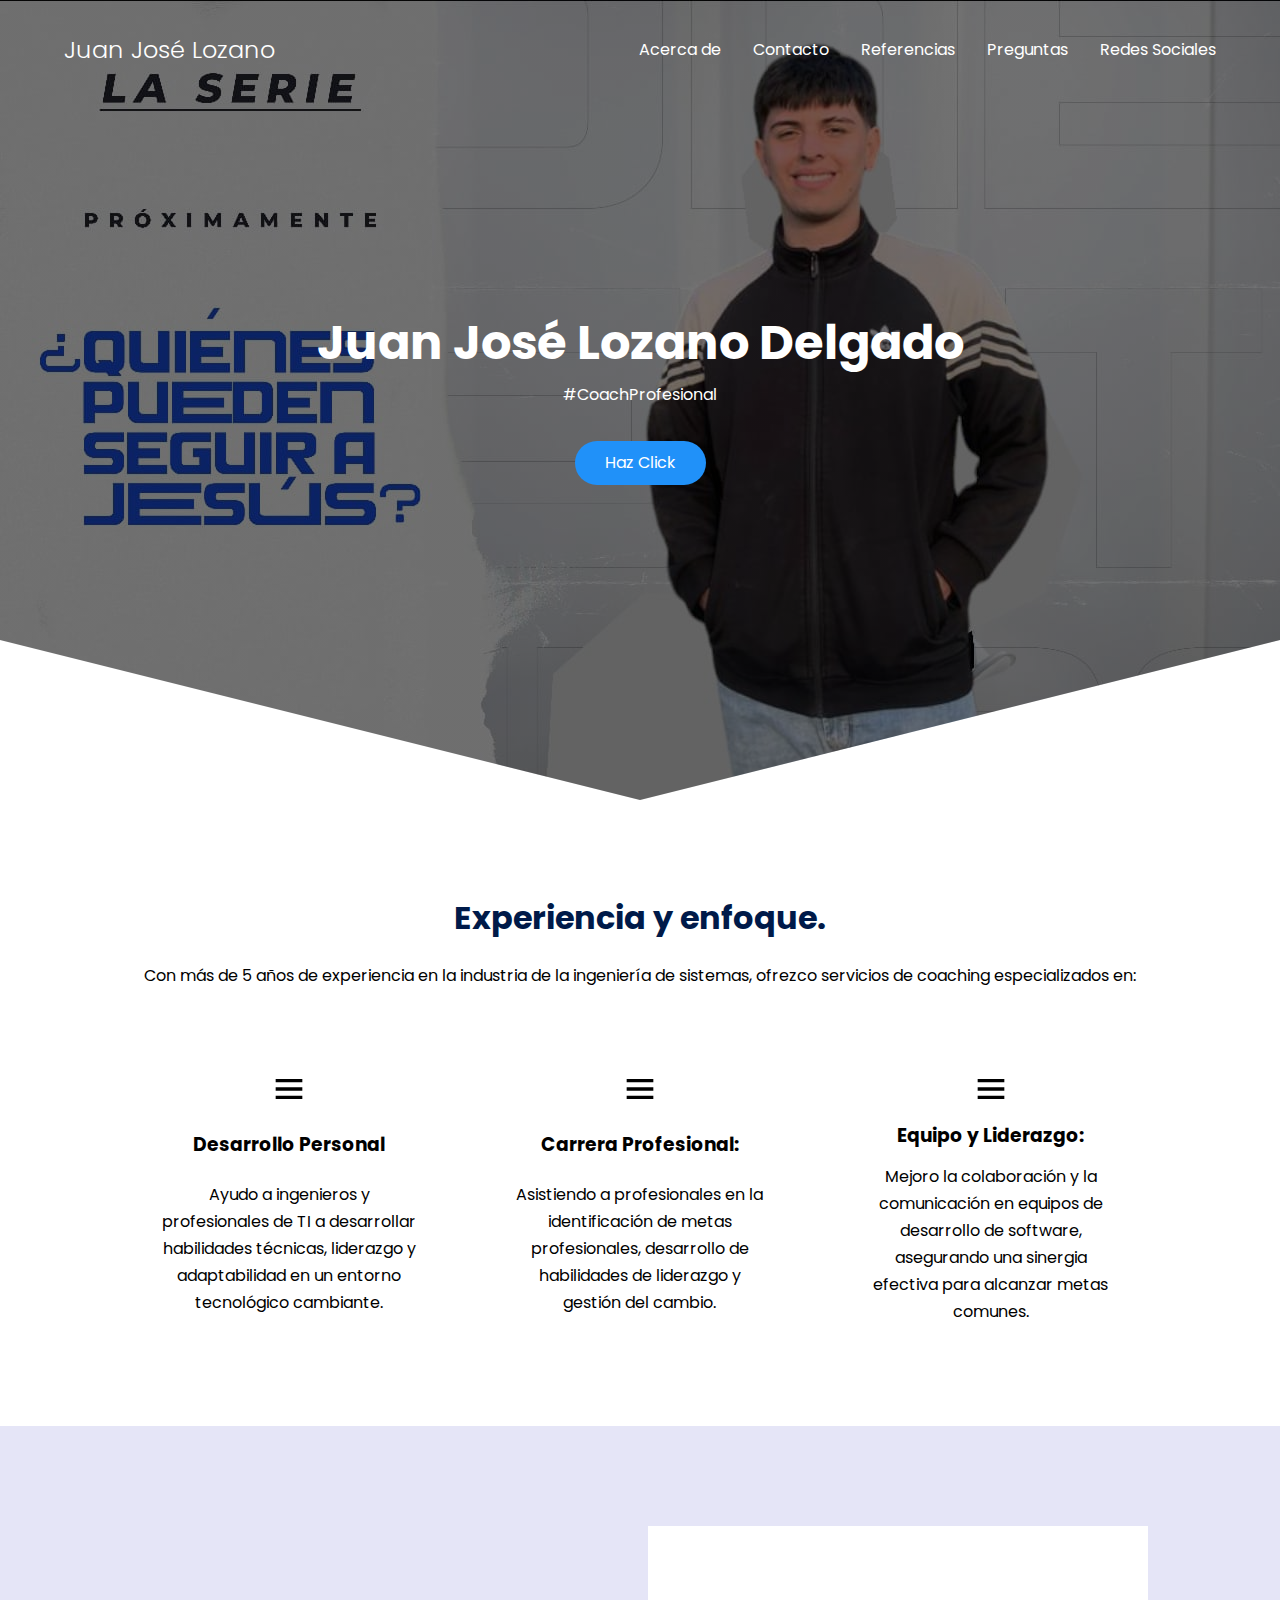
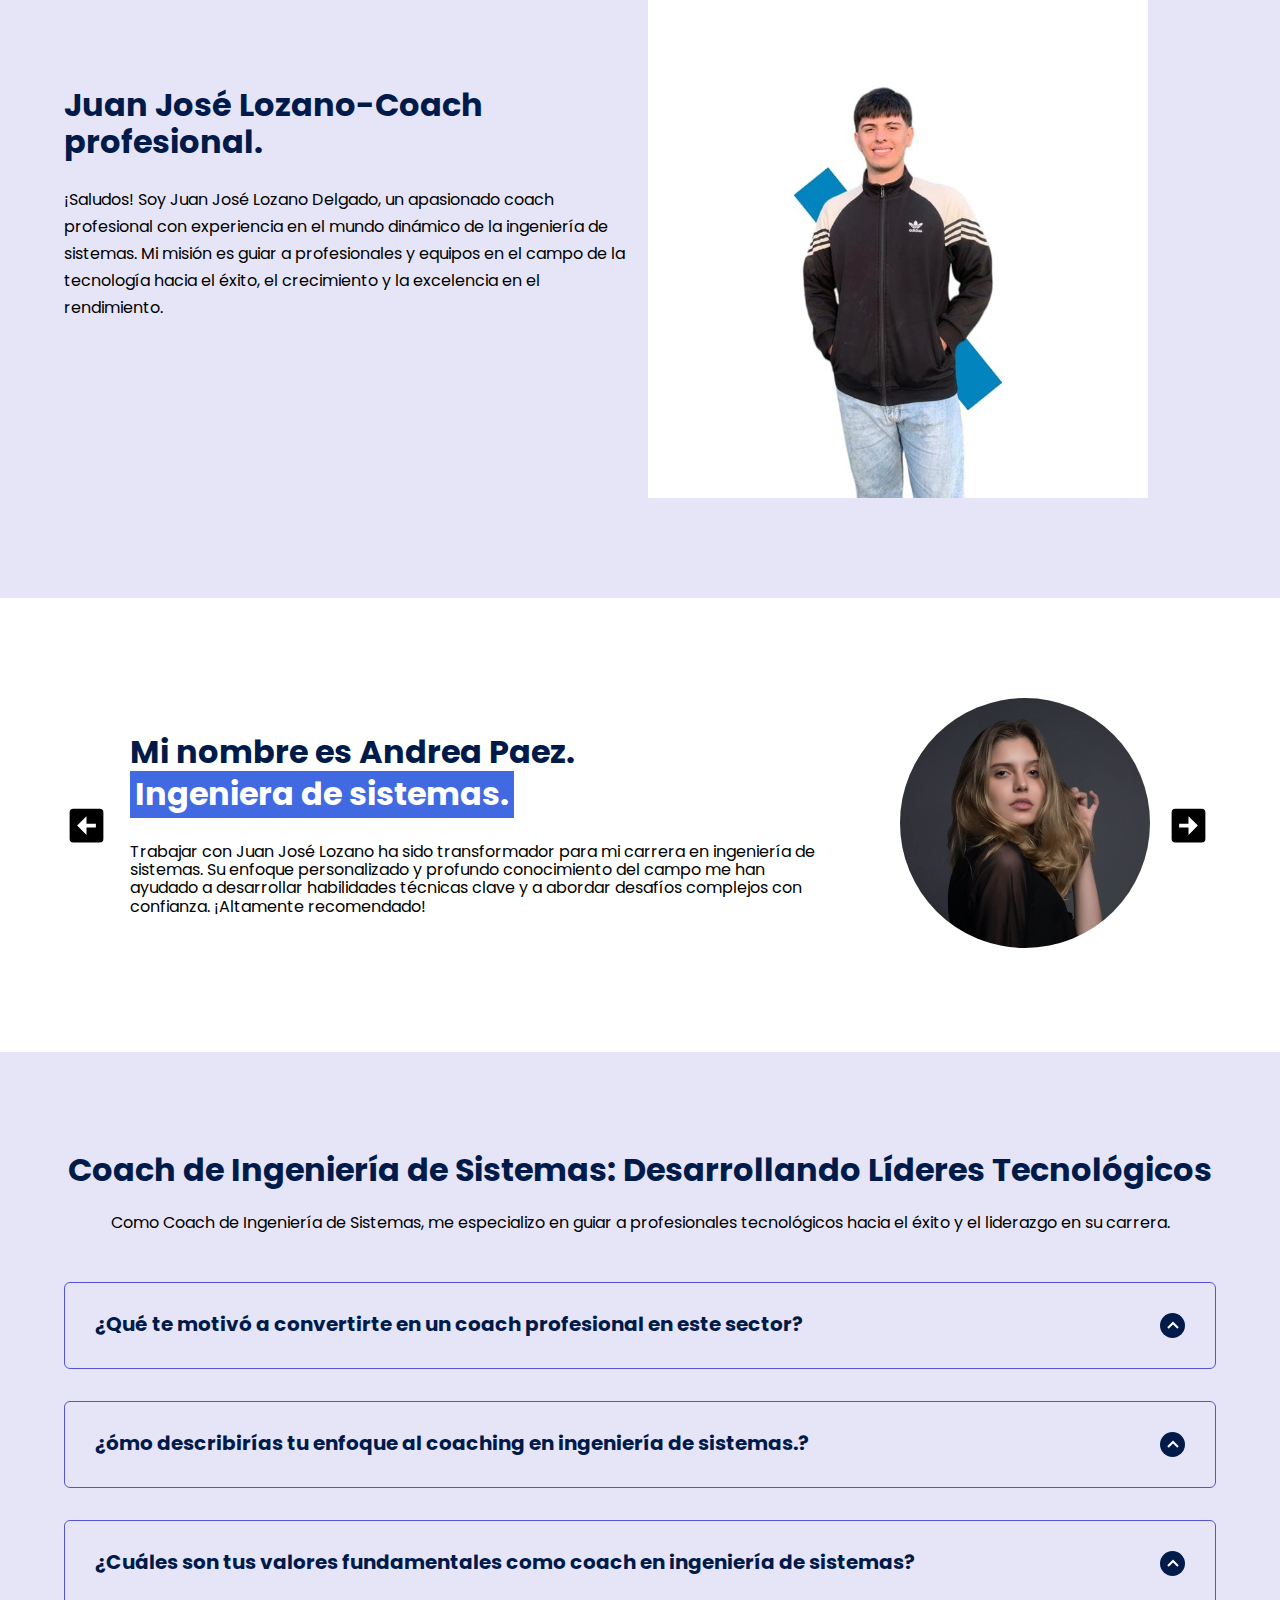
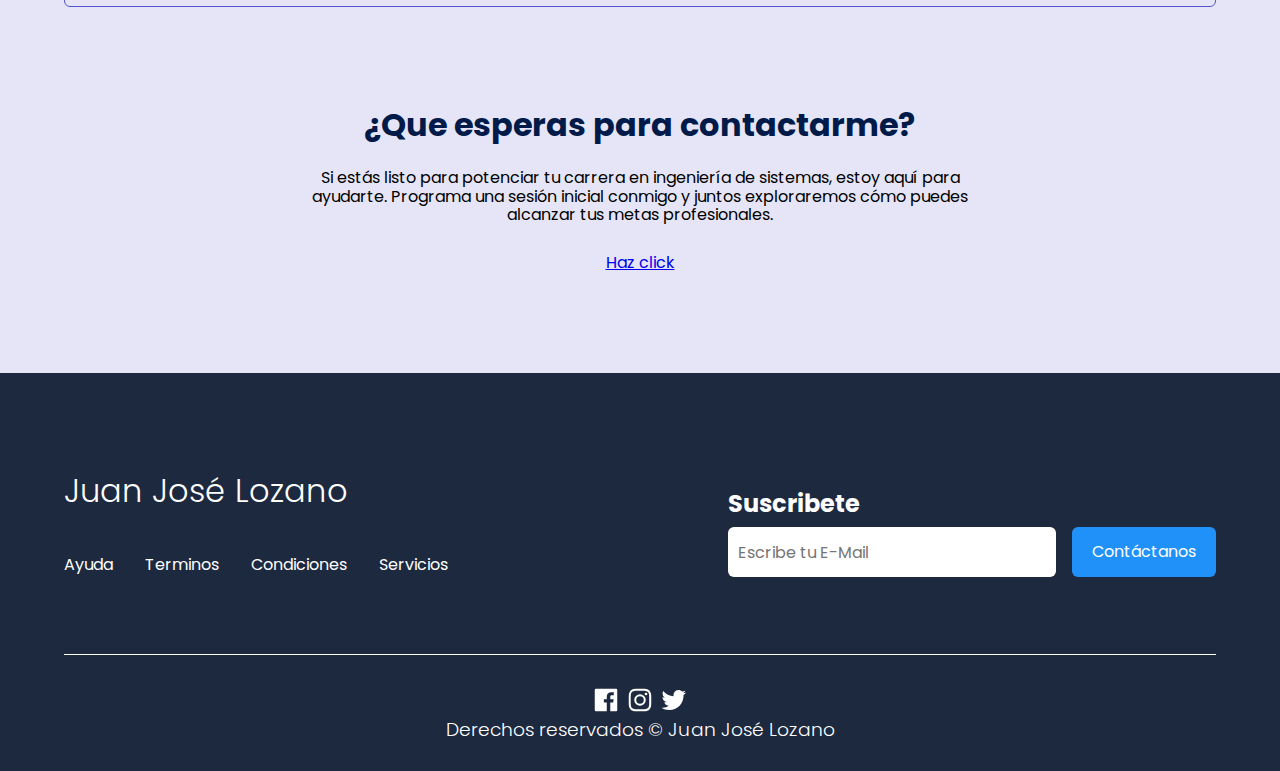
==== commit 4c24b1fd: "subiendo cambios" ====
--- a/index.html
+++ b/index.html
@@ -4,8 +4,8 @@
     <meta charset="UTF-8">
     <meta http-equiv="X-UA-Compatible" content="IE=edge">
     <meta name="viewport" content="width=device-width, initial-scale=1.0">
-    <title>Wilder Duarte</title>
-    <link rel="shortcut icon" href="icons/icon.png" type="image/x-icon">
+    <title>Juan José Lozano</title>
+    <link rel="shortcut icon" href="icons/menu.svg" type="image/x-icon">
     <link rel="stylesheet" href="css/normalize.css">
     <link rel="stylesheet" href="css/style.css">
 </head>
@@ -14,7 +14,7 @@
     <header class="person">
         <nav class="nav container">
             <div class="nav_logo">
-                <h2 class="nav_title">Wilder Duarte</h2>
+                <h2 class="nav_title">Juan José Lozano</h2>
             </div>
             <!-- ul.nav_link.nav_link_menu>(li.nav_items>a.nav_links{Texto})*4 -->
             <ul class="nav_link nav_link_menu">
@@ -43,7 +43,7 @@
             </div>
         </nav>
         <section class="person_container container">
-            <h1 class="person_title">Wilder Andrés Duarte Neira</h1>
+            <h1 class="person_title">Juan José Lozano Delgado</h1>
             <p class="person_paragraph">#CoachProfesional</p>
             <a href="#" class="btn">Haz Click</a>
         </section>
@@ -52,25 +52,25 @@
     <!-- options -->
     <main>
         <section class="container about" id="about">
-            <h2 class="subtitle">Lorem, ipsum dolor sit adipisicing elit.</h2>
-            <p class="about_paragraph">Lorem ipsum dolor sit amet, consectetur adipisicing elit. Quos dolore distinctio incidunt odio maiores ipsum porro quas illo! Natus, totam?</p>
+            <h2 class="subtitle">Experiencia y enfoque.</h2>
+            <p class="about_paragraph">Con más de 5 años de experiencia en la industria de la ingeniería de sistemas, ofrezco servicios de coaching especializados en:</p>
 
             <div class="about_main">
                 <!-- (article.about_icons>img.about_icon+h3.about_title+p.about_paragraph)*3 -->
                 <article class="about_icons">
                     <img src="icons/menu.svg" alt="Icon" class="about_icon">
-                    <h3 class="about_title">Lorem Ipsun</h3>
-                    <p class="about_paragraph">Lorem ipsum dolor sit amet consectetur adipisicing elit. Modi eius ullam voluptas officiis nemo? Adipisci ratione id nam temporibus fuga.</p>
+                    <h3 class="about_title">Desarrollo Personal</h3>
+                    <p class="about_paragraph">Ayudo a ingenieros y profesionales de TI a desarrollar habilidades técnicas, liderazgo y adaptabilidad en un entorno tecnológico cambiante.</p>
                 </article>
                 <article class="about_icons">
                     <img src="icons/menu.svg" alt="Icon" class="about_icon">
-                    <h3 class="about_title">Lorem Ipsun</h3>
-                    <p class="about_paragraph">Lorem ipsum dolor sit amet consectetur adipisicing elit. Modi eius ullam voluptas officiis nemo? Adipisci ratione id nam temporibus fuga.</p>
+                    <h3 class="about_title">Carrera Profesional:</h3>
+                    <p class="about_paragraph">Asistiendo a profesionales en la identificación de metas profesionales, desarrollo de habilidades de liderazgo y gestión del cambio.</p>
                 </article>
                 <article class="about_icons">
                     <img src="icons/menu.svg" alt="Icon" class="about_icon">
-                    <h3 class="about_title">Lorem Ipsun</h3>
-                    <p class="about_paragraph">Lorem ipsum dolor sit amet consectetur adipisicing elit. Modi eius ullam voluptas officiis nemo? Adipisci ratione id nam temporibus fuga.</p>
+                    <h3 class="about_title">Equipo y Liderazgo:</h3>
+                    <p class="about_paragraph">Mejoro la colaboración y la comunicación en equipos de desarrollo de software, asegurando una sinergia efectiva para alcanzar metas comunes.</p>
                 </article>
             </div>
         </section>
@@ -78,8 +78,8 @@
         <section class="options" id="contact">
             <div class="options_container container">
                 <div class="options_texts">
-                    <h2 class="subtitle">Lorem ipsum dolor, sit amet consectetur adipisicing elit.</h2>
-                    <p class="options_paragraph">Lorem ipsum dolor sit amet consectetur, adipisicing elit. Atque quod perferendis maiores aspernatur non culpa molestias illo incidunt laudantium. Sed error ea quasi quam aspernatur possimus doloremque nemo consequatur in libero, reprehenderit quo impedit eveniet, temporibus corporis accusantium, necessitatibus nobis nam sint facilis pariatur nihil quos. Suscipit esse tempore nesciunt.</p>
+                    <h2 class="subtitle">Juan José Lozano-Coach profesional.</h2>
+                    <p class="options_paragraph">¡Saludos! Soy Juan José Lozano Delgado, un apasionado coach profesional con experiencia en el mundo dinámico de la ingeniería de sistemas. Mi misión es guiar a profesionales y equipos en el campo de la tecnología hacia el éxito, el crecimiento y la excelencia en el rendimiento.</p>
                 </div>
                 <figure class="options_picture">
                     <img src="images/Perfil.jpg" alt="Imagen Options" class="options_img">
@@ -94,10 +94,10 @@
                 
                 <section class="testimony_body testimony_body--show" data-id="1">
                     <div class="testimony_texts">
-                        <h2 class="subtitle">Mi nombre es Wilder Duarte
-                            <span class="testimony_course">estudiante de UFPSO</span>
-                        </h2>
-                        <p class="testimony__review">Lorem ipsum dolor sit amet consectetur adipisicing elit. Aliquam, ullam! Alias quibusdam mollitia sit doloribus odio officiis in inventore optio.</p>
+                        <h2 class="subtitle">Mi nombre es Andrea Paez.
+                            <span class="testimony_course">Ingeniera de sistemas.</span>
+                        </h2>
+                        <p class="testimony__review">Trabajar con Juan José Lozano ha sido transformador para mi carrera en ingeniería de sistemas. Su enfoque personalizado y profundo conocimiento del campo me han ayudado a desarrollar habilidades técnicas clave y a abordar desafíos complejos con confianza. ¡Altamente recomendado!</p>
                     </div>
                     <figure class="testimony_picture">
                         <img src="images/face1.jpg" alt="Foto Persona" class="testimony_img">
@@ -106,10 +106,10 @@
                 
                 <section class="testimony_body" data-id="2">
                     <div class="testimony_texts">
-                        <h2 class="subtitle">Mi nombre es Wilder Duarte
-                            <span class="testimony_course">estudiante de UFPSO</span>
-                        </h2>
-                        <p>Lorem ipsum dolor sit amet consectetur adipisicing elit. Aliquam, ullam! Alias quibusdam mollitia sit doloribus odio officiis in inventore optio.</p>
+                        <h2 class="subtitle">Mi nombre es Natalia Ascanio.
+                            <span class="testimony_course">Directora de desarrollo de software</span>
+                        </h2>
+                        <p>Como líder de un equipo de desarrollo, buscaba mejorar la eficiencia y la comunicación en nuestro grupo. Juan José Lozano no solo proporcionó estrategias prácticas, sino que también creó un ambiente de confianza que permitió un cambio positivo y duradero en nuestra dinámica de equipo. ¡Gracias por tu guía invaluable!</p>
                     </div>
                     <figure class="testimony_picture">
                         <img src="images/face2.jpg" alt="Foto Persona" class="testimony_img">
@@ -118,10 +118,10 @@
 
                 <section class="testimony_body" data-id="3">
                     <div class="testimony_texts">
-                        <h2 class="subtitle">Mi nombre es Wilder Duarte
-                            <span class="testimony_course">estudiante de UFPSO</span>
-                        </h2>
-                        <p>Lorem ipsum dolor sit amet consectetur adipisicing elit. Aliquam, ullam! Alias quibusdam mollitia sit doloribus odio officiis in inventore optio.</p>
+                        <h2 class="subtitle">Mi nombre es Johan Uribe
+                            <span class="testimony_course">Ingeniero de sistemas junior</span>
+                        </h2>
+                        <p>Juan José Lozano no solo tiene un profundo conocimiento técnico en ingeniería de sistemas, sino que también posee habilidades excepcionales de coaching. Me ayudó a navegar por transiciones profesionales, identificar áreas de mejora y establecer metas realistas. Una experiencia de coaching que ha marcado la diferencia en mi carrera.</p>
                     </div>
                     <figure class="testimony_picture">
                         <img src="images/face3.jpg" alt="Foto Persona" class="testimony_img">
@@ -130,10 +130,10 @@
 
                 <section class="testimony_body" data-id="4">
                     <div class="testimony_texts">
-                        <h2 class="subtitle">Mi nombre es Wilder Duarte
-                            <span class="testimony_course">estudiante de UFPSO</span>
-                        </h2>
-                        <p>Lorem ipsum dolor sit amet consectetur adipisicing elit. Aliquam, ullam! Alias quibusdam mollitia sit doloribus odio officiis in inventore optio.</p>
+                        <h2 class="subtitle">Mi nombre es David Perez
+                            <span class="testimony_course">estudiante de Ingenieria de sistemas</span>
+                        </h2>
+                        <p>Como estudiante de ingeniería de sistemas, me encontré con desafíos académicos y la presión de tomar decisiones cruciales para mi futuro profesional. La colaboración con Juan José Lozano como mi coach ha sido una experiencia reveladora.</p>
                     </div>
                     <figure class="testimony_picture">
                         <img src="images/face4.jpg" alt="Foto Persona" class="testimony_img">
@@ -147,69 +147,51 @@
 
         <section class="questions" id="questions">
             <div class="container">
-                <h2 class="subtitle">Lorem, ipsum dolor.</h2>
-                <p class="questions_paragraph">Lorem ipsum, dolor sit amet consectetur adipisicing elit. Ea, porro
-                    doloribus neque perspiciatis sapiente fuga.</p>
+                <h2 class="subtitle">Coach de Ingeniería de Sistemas: Desarrollando Líderes Tecnológicos</h2>
+                <p class="questions_paragraph">Como Coach de Ingeniería de Sistemas, me especializo en guiar a profesionales tecnológicos hacia el éxito y el liderazgo en su carrera.</p>
 
                 <section class="questions_container">
                     <article class="questions_padding">
                         <div class="questions_answer">
-                            <h3 class="questions_title">¿Lorem, ipsum dolor.?
+                            <h3 class="questions_title">¿Qué te motivó a convertirte en un coach profesional en este sector?
                                 <span class="questions_arrow">
                                     <img src="icons/arrow.svg" class="questions_img">
                                 </span>
                             </h3>
 
-                            <p class="questions_show">Lorem ipsum, dolor sit amet consectetur adipisicing elit. Quos
-                                facere, quidem eum id excepturi assumenda explicabo nam accusamus veritatis voluptates
-                                eveniet adipisci, dicta nihil nemo modi possimus officiis quam atque? Lorem ipsum, dolor sit
-                                amet consectetur adipisicing elit. Quos facere, quidem eum id excepturi assumenda explicabo
-                                nam accusamus veritatis voluptates eveniet adipisci, dicta nihil nemo modi possimus officiis
-                                quam atque?</p>
+                            <p class="questions_show"> Mi transición al coaching se basa en la pasión por guiar a otros en el crecimiento profesional y personal en este campo.</p>
                         </div>
                     </article>
 
                     <article class="questions_padding">
                         <div class="questions_answer">
-                            <h3 class="questions_title">¿Lorem ipsum dolor sit.?
+                            <h3 class="questions_title">¿ómo describirías tu enfoque al coaching en ingeniería de sistemas.?
                                 <span class="questions_arrow">
                                     <img src="icons/arrow.svg" class="questions_img">
                                 </span>
                             </h3>
 
-                            <p class="questions_show">Lorem ipsum, dolor sit amet consectetur adipisicing elit. Quos
-                                facere, quidem eum id excepturi assumenda explicabo nam accusamus veritatis voluptates
-                                eveniet adipisci, dicta nihil nemo modi possimus officiis quam atque? Lorem ipsum, dolor sit
-                                amet consectetur adipisicing elit. Quos facere, quidem eum id excepturi assumenda explicabo
-                                nam accusamus veritatis voluptates eveniet adipisci, dicta nihil nemo modi possimus officiis
-                                quam atque?</p>
+                            <p class="questions_show">Mi enfoque se centra en combinar las mejores prácticas de coaching con mi experiencia en ingeniería de sistemas. Utilizo metodologías personalizadas que incluyen establecimiento de objetivos, desarrollo de habilidades técnicas y estrategias para superar desafíos específicos en el ámbito tecnológico</p>
                         </div>
                     </article>
 
                     <article class="questions_padding">
                         <div class="questions_answer">
-                            <h3 class="questions_title">¿Lorem ipsum dolor sit.?
+                            <h3 class="questions_title">¿Cuáles son tus valores fundamentales como coach en ingeniería de sistemas?
                                 <span class="questions_arrow">
                                     <img src="icons/arrow.svg" class="questions_img">
                                 </span>
                             </h3>
 
-                            <p class="questions_show">Lorem ipsum, dolor sit amet consectetur adipisicing elit. Quos
-                                facere, quidem eum id excepturi assumenda explicabo nam accusamus veritatis voluptates
-                                eveniet adipisci, dicta nihil nemo modi possimus officiis quam atque? Lorem ipsum, dolor sit
-                                amet consectetur adipisicing elit. Quos facere, quidem eum id excepturi assumenda explicabo
-                                nam accusamus veritatis voluptates eveniet adipisci, dicta nihil nemo modi possimus officiis
-                                quam atque?</p>
+                            <p class="questions_show">Mis valores fundamentales incluyen la empatía, la autenticidad y el compromiso con el desarrollo continuo. Creo en la importancia de construir relaciones sólidas con mis clientes basadas en la confianza y la transparencia.</p>
                         </div>
                     </article>
                 </section>
 
                 <section class="questions_offer">
-                    <h2 class="subtitle">¿Lorem ipsum dolor sit.?</h2>
-                    <p class="questions_copy">Lorem, ipsum dolor sit amet consectetur adipisicing elit. Amet ratione
-                        architecto magnam, officiis ex porro vero est voluptates quaerat quibusdam illo veniam reprehenderit
-                        eius atque tempora iure ab non autem.</p>
-                    <a href="#" class="cta">Lorem ipsum dolor</a>
+                    <h2 class="subtitle">¿Que esperas para contactarme?</h2>
+                    <p class="questions_copy">Si estás listo para potenciar tu carrera en ingeniería de sistemas, estoy aquí para ayudarte. Programa una sesión inicial conmigo y juntos exploraremos cómo puedes alcanzar tus metas profesionales.</p>
+                    <a href="#" class="cta">Haz click</a>
                 </section>
             </div>
         </section>
@@ -218,20 +200,20 @@
     <footer class="footer" id="social_media">
         <section class="footer_container container">
             <nav class="nav nav--footer">
-                <h2 class="footer_title">Wilder Duarte</h2>
+                <h2 class="footer_title">Juan José Lozano</h2>
                 <ul class="nav_link nav_link--footer">
                     <!-- (li.nav_items>a.nav_links{Option})*4 -->
                     <li class="nav_items">
-                        <a href="#" class="nav_links">Option</a>
-                    </li>
-                    <li class="nav_items">
-                        <a href="#" class="nav_links">Option</a>
-                    </li>
-                    <li class="nav_items">
-                        <a href="#" class="nav_links">Option</a>
-                    </li>
-                    <li class="nav_items">
-                        <a href="#" class="nav_links">Option</a>
+                        <a href="#" class="nav_links">Ayuda</a>
+                    </li>
+                    <li class="nav_items">
+                        <a href="#" class="nav_links">Terminos</a>
+                    </li>
+                    <li class="nav_items">
+                        <a href="#" class="nav_links">Condiciones</a>
+                    </li>
+                    <li class="nav_items">
+                        <a href="#" class="nav_links">Servicios</a>
                     </li>
                 </ul>
             </nav>
@@ -250,7 +232,7 @@
                 <a href="#" class="footer_icon"><img src="icons/instagram.svg" alt="Icon Instagram" class="footer_img"></a>
                 <a href="#" class="footer_icon"><img src="icons/twitter.svg" alt="Icon Twitter" class="footer_img"></a>
             </div>
-            <h3 class="footer_copyright">Derechos reservados &copy; Wilder Duarte</h3>
+            <h3 class="footer_copyright">Derechos reservados &copy; Juan José Lozano</h3>
         </section>
     </footer>
 
--- a/css/style.css
+++ b/css/style.css
@@ -37,7 +37,7 @@
     left: 0;
     width: 100%;
     height: 100%;
-    background-image: linear-gradient(180deg, #0000008c 0%, #0000008c 100%), url('../images/wilderduarte_frontpage.jpg');
+    background-image: linear-gradient(180deg, #0000008c 0%, #0000008c 100%), url('../images/juanlozano.jpg');
     background-size: cover;
     clip-path: polygon(100% 0, 100% 80%, 50% 100%, 0 80%, 0 0);
     z-index: -1;
